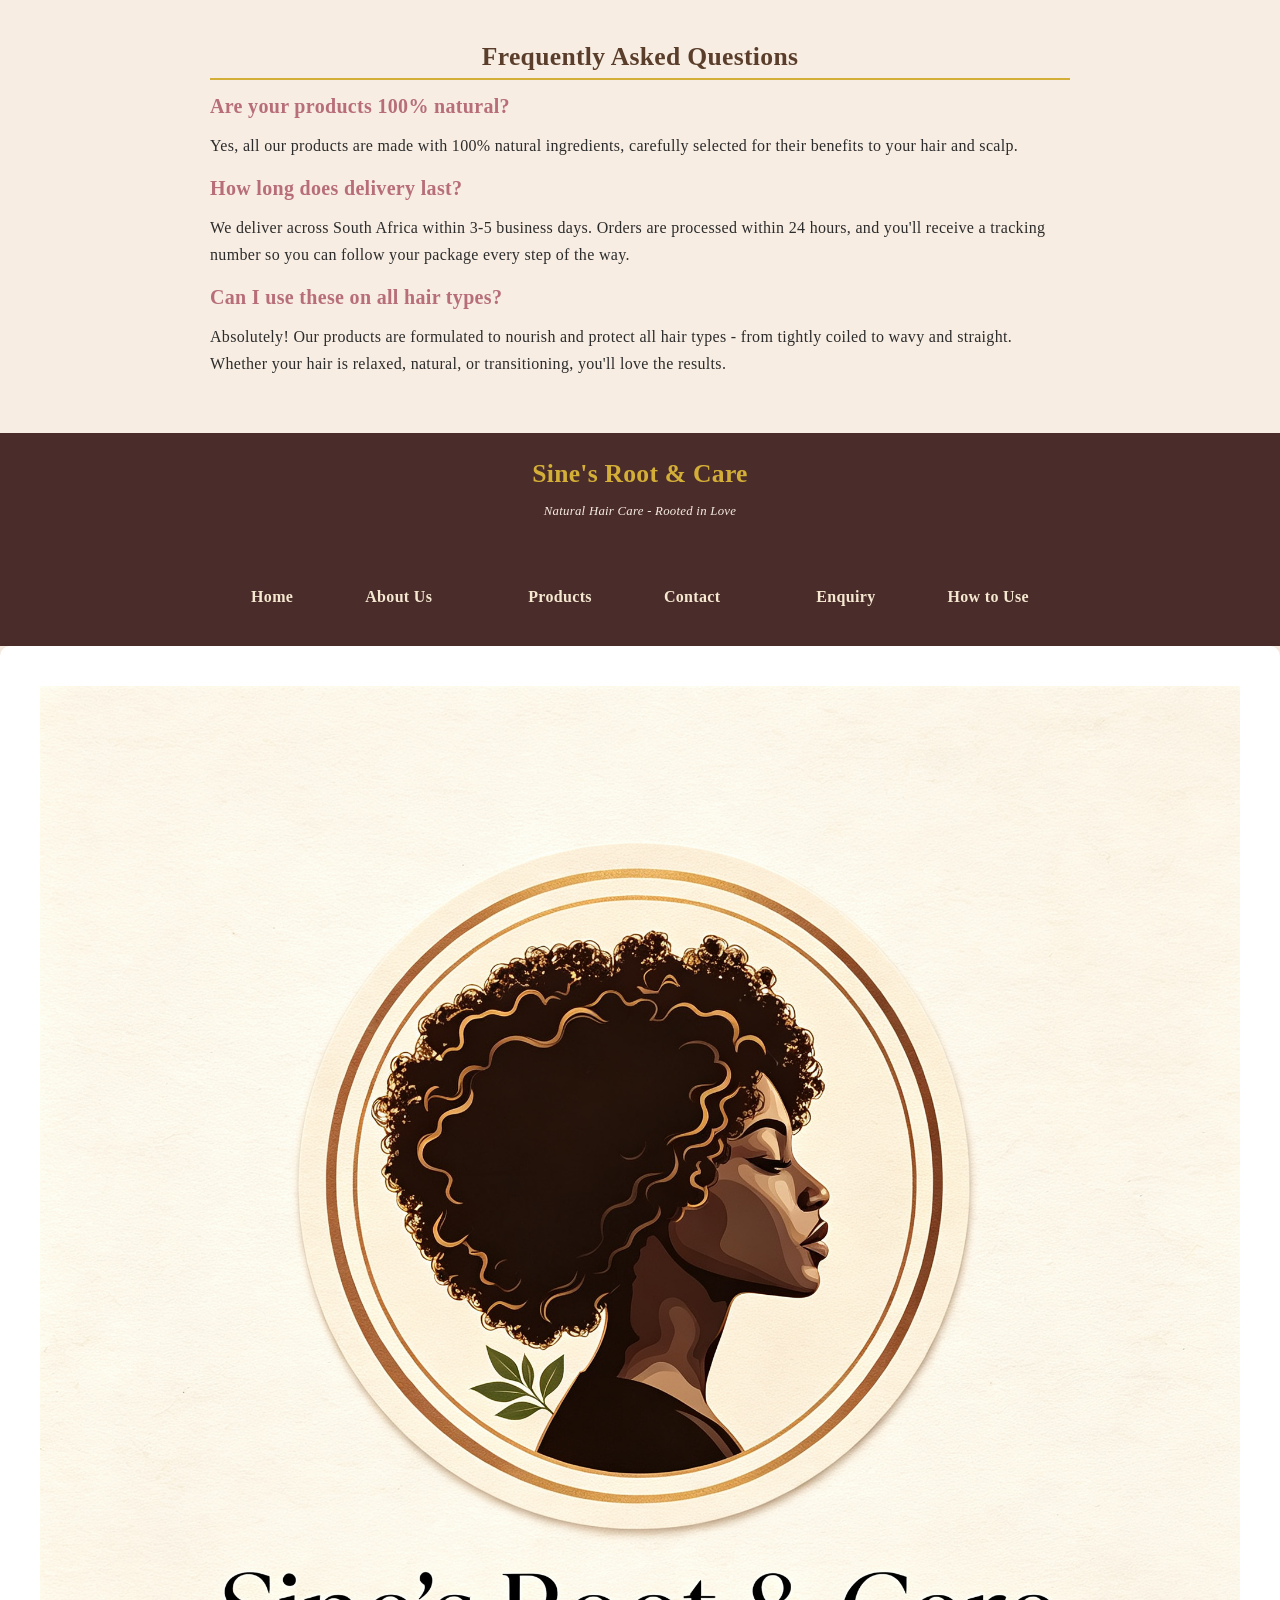
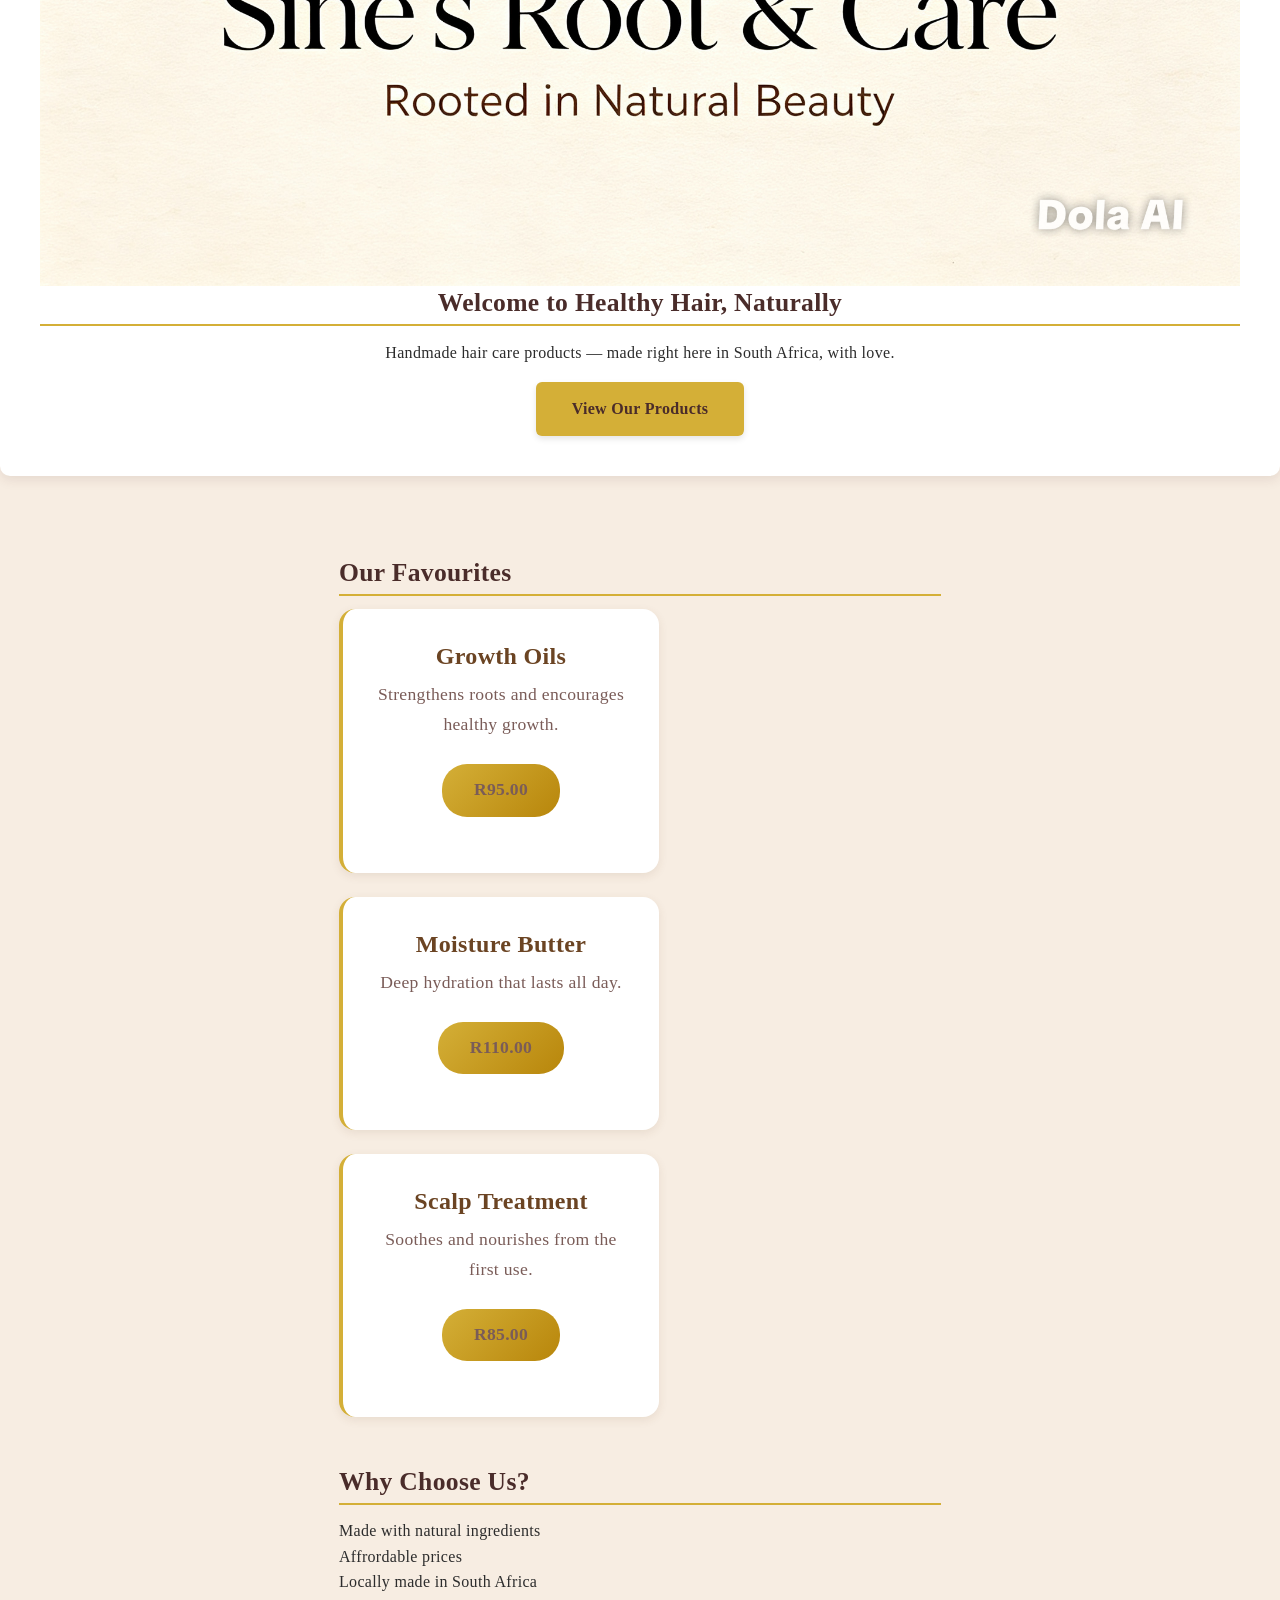
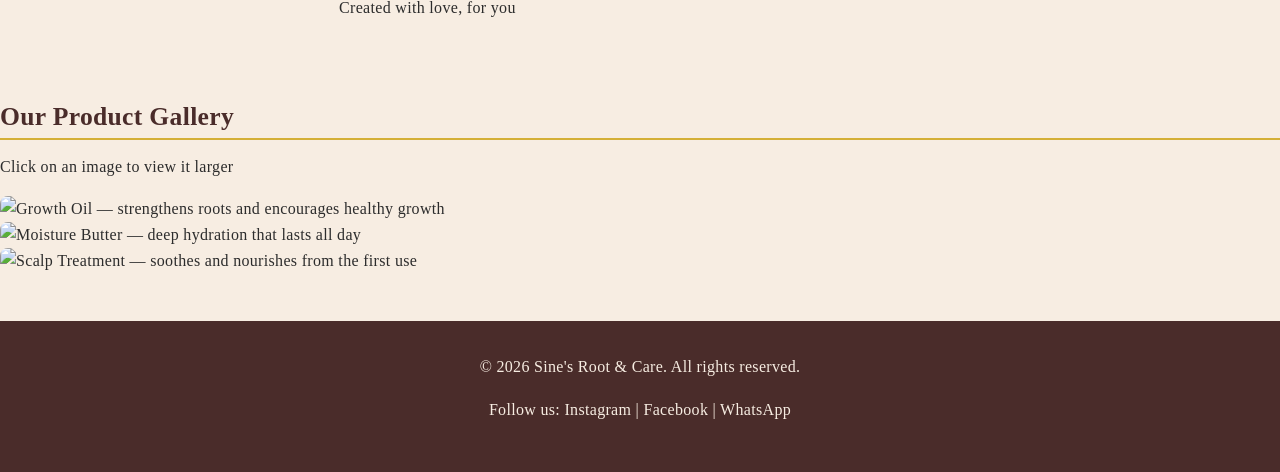
==== index.html @ ef049c8f "Add product gallery section with lightbox functionality for enhanced user engagement" ====
<!DOCTYPE html>
<html lang="en">
<head>
    <meta name="viewport" content="width=device-width, initial-scale=1.0">
<meta name="description" content="Sine's Root & Care — Handmade natural hair care products. Made with love in South Africa. Growth oils, moisture butter, and scalp treatments for healthy, beautiful hair.">
<meta name="keywords" content="natural hair care, South Africa, growth oil, moisture butter, scalp treatment, organic hair products, local brand">
<title>Sine's Root & Care</title>
    <!--Create a CSS file-->
    <link rel="stylesheet" href="styles.css">
</head>
<section style="padding: 40px 20px; max-width: 900px; margin: 0 auto;">
    <h2 style="text-align: center; color: #5a3e2b;">Frequently Asked Questions</h2>
    <div class="accordian">
        <div class="accordian-item">
            <h3 class="accordian-header">Are your products 100% natural?</h3>
            <div class="accordian-content">
                <p>Yes, all our products are made with 100% natural ingredients, carefully selected for their benefits to your hair and scalp.</p>
            </div>
        </div>
        <div class="accordian-item">
            <h3 class="accordian-header">How long does delivery last?</h3>
            <div class="accordian-content">
                <p>We deliver across South Africa within 3-5 business days. Orders are processed within 24 hours, and you'll receive a tracking number so you can follow your package every step of the way.</p>
            </div>
        </div>
        <div class="accordian-item">
            <h3 class="accordian-header">Can I use these on all hair types?</h3>
            <div class="accordian-content">
                <p>Absolutely! Our products are formulated to nourish and protect all hair types - from tightly coiled to wavy and straight. Whether your hair is relaxed, natural, or transitioning, you'll love the results. </p>
            </div>
        </div>
    </div>
    <script>
        document.querySelectorAll('.accordion-header') .forEach(header => {
            header.addEventListener('click', () => {
                header.nextElementSibling.classList.toggle('show');
            });
        });
        </script>
</section>
<body>
    <!--Header Navigation-->
<header><!--this is where the logo will go-->
    <div class="logo">
        <h1>Sine's Root & Care</h1>
        <p class="tagline">Natural Hair Care - Rooted in Love</p>
    </div>

<nav>
    <ul>
    <!--This where the links will be -->
<a href="index.html">Home</a>


<li><a href="pages/about-us.html" >About Us</a></li>
<li></li><a href="pages/products.html">Products</a></li>
<li><a href="pages/contact.html">Contact</a></li>
<li></li><a href="pages/enquiry.html">Enquiry</a></li>
<li><a href="pages/how-to-use.html">How to Use</a></li>
</ul>
</nav>
</header>
<!--The main section-->
<!--This is where the HERO/SECTION will be-->
<section class="hero">
    <!-- Hero banner image -->
    <img src="assets/images/Dola.png" alt="Sine's Root & Care — Natural hair products for all textures" width="100%" height="auto">
    
    <h2>Welcome to Healthy Hair, Naturally</h2>
    <p>Handmade hair care products — made right here in South Africa, with love.</p>
    <a href="pages/products.html" class="btn">View Our Products</a>
</section>
<main>
<!--The first section-->
    
<!--Featured products section-->


<section class="featured">
    <!--This will be the second section-->
<h2>Our Favourites</h2> 
<div class="product-card">
    <h3>Growth Oils</h3>
    <p>Strengthens roots and encourages healthy growth.</p>
    <p class="price-btn">R95.00</p>
</div>

<div class="product-card">
    <h3>Moisture Butter</h3>
    <p>Deep hydration that lasts all day.</p>
    <p class="price-btn">R110.00</p>
</div>

<div class="product-card">
    <h3>Scalp Treatment</h3>
    <p>Soothes and nourishes from the first use.</p>
    <p class="price-btn">R85.00</p>
</div>
</section>
<!--the changes that I made-->
<!--Why Choose Us Section-->

<section class="why-us">
    <h2>Why Choose Us?</h2>
    <ul>
        <li>Made with natural ingredients</li>
    <li>Affrordable prices</li>
    <li>Locally made in South Africa</li>
    <li>Created with love, for you</li>
    </ul>
</section>
</main>
<!-- YOUR PRODUCTS SECTION ABOVE -->

<!-- ✅ LIGHTBOX GALLERY GOES HERE -->
<section class="gallery-section">
  <h2>Our Product Gallery</h2>
  <p>Click on an image to view it larger</p>
  
  <div class="gallery-grid">
    <img src="assets/images/growth-oil.jpg" alt="Growth Oil — strengthens roots and encourages healthy growth" 
         class="gallery-thumb" data-full="assets/images/growth-oil.jpg">
    
    <img src="assets/images/moisture-butter.jpg" alt="Moisture Butter — deep hydration that lasts all day" 
         class="gallery-thumb" data-full="assets/images/moisture-butter.jpg">
    
    <img src="assets/images/scalp-treatment.jpg" alt="Scalp Treatment — soothes and nourishes from the first use" 
         class="gallery-thumb" data-full="assets/images/scalp-treatment.jpg">
  </div>
</section>

<!-- Lightbox Overlay -->
<div id="lightbox" class="lightbox" style="display:none;">
  <span id="close-lightbox" class="close-btn">&times;</span>
  <img id="lightbox-image" src="" alt="Enlarged product view">
</div>

<script>
const thumbs = document.querySelectorAll('.gallery-thumb');
const lightbox = document.getElementById('lightbox');
const lightboxImg = document.getElementById('lightbox-image');
const closeBtn = document.getElementById('close-lightbox');

thumbs.forEach(thumb => {
  thumb.addEventListener('click', () => {
    lightboxImg.src = thumb.dataset.full;
    lightbox.style.display = 'flex';
  });
});

closeBtn.addEventListener('click', () => {
  lightbox.style.display = 'none';
});

lightbox.addEventListener('click', (e) => {
  if (e.target === lightbox) lightbox.style.display = 'none';
});
</script>


<!--footer-->
<footer>
    <p>&copy; 2026 Sine's Root & Care. All rights reserved.</p>
    <p>Follow us: Instagram | Facebook | WhatsApp</p>

</footer>
</body>
</html>
---- styles.css ----
/* CSS RESET - Ensures consistency across browsers
Removes default marging/padding so every browser starts the same.
*/

/* ==============================================
   2.2 CSS RESET — Consistent across all browsers
============================================== */
/* ==========================================
   Sine's Root & Care — Main Stylesheet
   Course: WEDE5020 — Web Development
========================================== */

/* === Base Styles === */
:root {
  --dark-brown: #5D4037;
  --medium-brown: #8D6E63;
  --light-brown: #A1887F;
  --cream: #FFF8E1;
  --gold: #FFB74D;
  --warm-yellow: #FFCC80;
}

* {
  margin: 0;
  padding: 0;
  box-sizing: border-box;
}

body {
  font-family: 'Segoe UI', Arial, sans-serif;
  line-height: 1.6;
  color: var(--dark-brown);
  background-color: var(--cream);
}

/* === Typography === */
h1, h2, h3 {
  color: var(--dark-brown);
  margin-bottom: 0.8rem;
}

h1 { font-size: 2.2rem; }
h2 { font-size: 1.6rem; }
p  { margin-bottom: 1rem; }

/* === Header & Navigation === */
header {
  background-color: var(--dark-brown);
  padding: 1rem 5%;
}

nav ul {
  list-style: none;
  display: flex;
  flex-wrap: wrap;
  gap: 8px;
  margin-top: 0.5rem;
}

nav a {
  display: inline-block;
  padding: 10px 18px;
  color: var(--cream);
  text-decoration: none;
  border-radius: 4px;
  transition: all 0.3s ease;
}

/* === PSEUDO-CLASSES — MARKED SPECIFICALLY === */
nav a:hover {
  background-color: var(--medium-brown);
  color: white;
}

nav a:active {
  transform: scale(0.97);
  background-color: var(--light-brown);
}

nav a:focus {
  outline: 2px solid var(--gold);
  outline-offset: 2px;
}

nav a.active {
  background-color: var(--gold);
  color: var(--dark-brown);
  font-weight: bold;
}

/* === Main Content === */
main {
  max-width: 1200px;
  margin: 0 auto;
  padding: 2rem 5%;
}

/* === Product Grid === */
.product-grid {
  display: grid;
  grid-template-columns: repeat(auto-fit, minmax(250px, 1fr));
  gap: 2rem;
  margin: 2rem 0;
}

.product-card {
  background: white;
  padding: 1.5rem;
  border-radius: 10px;
  box-shadow: 0 3px 6px rgba(93, 64, 55, 0.1);
}

/* === Footer === */
footer {
  background-color: var(--dark-brown);
  color: var(--cream);
  text-align: center;
  padding: 1.5rem;
  margin-top: 2rem;
}

/* ==========================================
   RESPONSIVE DESIGN — MEDIA QUERIES
========================================== */

/* --- Tablet (≤ 768px) --- */
@media screen and (max-width: 768px) {
  nav ul {
    flex-direction: column;
    gap: 4px;
  }

  h1 { font-size: 1.8rem; }

  .product-grid {
    grid-template-columns: 1fr 1fr;
  }
}

/* --- Mobile (≤ 480px) --- */
@media screen and (max-width: 480px) {
  .product-grid {
    grid-template-columns: 1fr;
  }

  body {
    font-size: 15px;
  }

  main {
    padding: 1rem 3%;
  }

  nav a {
    padding: 12px 15px;
  }
}














* {
    margin: 0;
    padding: 0;
    box-sizing: border-box;
}

ul, ol {
    list-style: none;
}

a {
    text-decoration: none;
    color: inherit;
}

img {
    max-width: 100%;
    height: auto;
    display: block;
}

/* ==============================================
   BASE STYLES & COLOUR PALETTE
============================================== */
:root {
    --chocolate: #4A2C2A;
    --champagne: #F7EDE2;
    --gold: #D4AF37;
    --rosegold: #B76E79;
    --text-dark: #2C2C2C;
    --white: #FFFFFF;
}

/* ==============================================
   2.3 TYPOGRAPHY — font-family, size, weight, spacing
============================================== */
body {
    font-family: 'Lucida Bright', 'Times New Roman', serif;
    font-size: 1rem;           /* Relative unit — 3.2 ✅ */
    line-height: 1.6;          /* Line height ✅ */
    letter-spacing: 0.02em;    /* Letter spacing ✅ */
    font-weight: 400;          /* Regular weight ✅ */
    color: var(--text-dark);
    background-color: var(--champagne);
}

h1, h2, h3, h4, h5, h6 {
    font-family: 'Lucida Bright', serif;
    font-weight: 700;          /* Bold ✅ */
    color: var(--chocolate);
    line-height: 1.3;
    margin-bottom: 0.8rem;
}

h1 { font-size: 2rem; }
h2 { font-size: 1.6rem; border-bottom: 2px solid var(--gold); padding-bottom: 0.3rem; }
h3 { font-size: 1.25rem; color: var(--rosegold); }

p {
    margin-bottom: 1rem;
    line-height: 1.7;
}

/* ==============================================
   2.4 LAYOUT STRUCTURE — Flexbox & Centering
============================================== */
header {
    background-color: var(--chocolate);
    color: var(--white);
    padding: 1.5rem 2rem;
    text-align: center;
}

.logo {
    display: flex;
    flex-direction: column;
    align-items: center;
    margin-bottom: 1rem;
}

.logo img {
    margin-bottom: 0.5rem;
}

.logo h1 {
    color: var(--gold);
    border-bottom: none;
}

.tagline {
    font-style: italic;
    color: var(--champagne);
}

/* Navigation — Flexbox Layout ✅ */
nav ul {
    display: flex;
    flex-wrap: wrap;
    justify-content: center;
    align-items: center;
    gap: 1rem;
    margin-top: 1rem;
}

nav a {
    color: var(--champagne);
    font-weight: 600;
    padding: 0.6rem 1.2rem;
    border-radius: 4px;
    transition: all 0.3s ease;
}

/* 2.5 PSEUDO-CLASSES — :hover, :active ✅ */
nav a:hover {
    background-color: var(--rosegold);
    color: var(--white);
}

nav a:active {
    background-color: #8B4E57;
}

nav a.active {
    background-color: var(--gold);
    color: var(--chocolate);
}

/* Main Content — Centered Layout */
main {
    max-width: 1000px;
    margin: 0 auto;
    padding: 2rem;
}

section {
    margin-bottom: 3rem;
}

.page-intro {
    text-align: center;
    padding-bottom: 1.5rem;
    border-bottom: 1px solid var(--gold);
}

/* Hero Section */
.hero {
    text-align: center;
    padding: 2.5rem;
    background-color: var(--white);
    border-radius: 10px;
    box-shadow: 0 4px 12px rgba(74, 44, 42, 0.1);
}

/* Buttons — Visual Styles ✅ */
.btn {
    display: inline-block;
    background-color: var(--gold);
    color: var(--chocolate);
    font-weight: 700;
    padding: 0.9rem 2.2rem;
    border-radius: 6px;
    border: none;
    box-shadow: 0 3px 6px rgba(0,0,0,0.1);
    transition: all 0.3s ease;
    cursor: pointer;
}

.btn:hover {
    background-color: var(--rosegold);
    color: var(--white);
    transform: translateY(-2px);
    box-shadow: 0 5px 12px rgba(183, 110, 121, 0.3);
}

.btn:active {
    transform: translateY(0);
}

/* Product Cards — Multi-column Layout ✅ */
.product-list {
    display: flex;
    flex-wrap: wrap;
    gap: 1.5rem;
    justify-content: center;
}

.product-card {
    flex: 1 1 280px;
    max-width: 320px;
    background-color: var(--white);
    padding: 1.5rem;
    border-radius: 8px;
    border-left: 4px solid var(--gold);
    box-shadow: 0 2px 8px rgba(0,0,0,0.06);
    transition: transform 0.3s ease;
}

.product-card:hover {
    transform: translateY(-5px);
    box-shadow: 0 6px 15px rgba(74, 44, 42, 0.15);
}

.price {
    font-weight: 700;
    color: var(--rosegold);
    font-size: 1.1rem;
    margin-top: 0.5rem;
}

/* Form Styling */
form {
    background-color: var(--white);
    padding: 2rem;
    border-radius: 10px;
    box-shadow: 0 3px 10px rgba(0,0,0,0.08);
    max-width: 600px;
    margin: 0 auto;
}

form label {
    display: block;
    margin-top: 1rem;
    margin-bottom: 0.4rem;
    font-weight: 600;
    color: var(--chocolate);
}

form input, form select, form textarea {
    width: 100%;
    padding: 0.8rem;
    border: 1px solid #D1BFA8;
    border-radius: 4px;
    background-color: #FFFCF8;
    font-family: inherit;
    font-size: 1rem;
}

form input:focus, form select:focus, form textarea:focus {
    outline: 2px solid var(--gold);
    border-color: var(--gold);
}

/* Footer */
footer {
    background-color: var(--chocolate);
    color: var(--champagne);
    text-align: center;
    padding: 2rem;
    margin-top: 2rem;
}

footer a {
    color: var(--gold);
    text-decoration: underline;
}

footer a:hover {
    color: var(--rosegold);
}

/* ==============================================
   3. RESPONSIVE DESIGN — Media Queries
   3.1 Breakpoints: Desktop → Tablet → Mobile ✅
   3.2 Relative Units (rem/em) already used above ✅
============================================== */

/* Tablet Screens — 768px & below */
@media (max-width: 768px) {
    body {
        font-size: 0.95rem;
    }

    h1 { font-size: 1.6rem; }
    h2 { font-size: 1.3rem; }

    nav ul {
        gap: 0.5rem;
    }

    nav a {
        padding: 0.5rem 0.8rem;
        font-size: 0.9rem;
    }

    main {
        padding: 1rem;
    }

    .hero {
        padding: 1.5rem;
    }

    .product-card {
        flex: 1 1 100%;
        max-width: 100%;
    }
}

/* Mobile Screens — 480px & below */
@media (max-width: 480px) {
    body {
        font-size: 0.9rem;
        letter-spacing: 0;
    }

    header {
        padding: 1rem;
    }

    nav ul {
        flex-direction: column;
        gap: 0.3rem;
    }

    nav a {
        width: 100%;
        text-align: center;
    }

    h1 { font-size: 1.4rem; }

    .btn {
        width: 100%;
        padding: 0.8rem;
    }

    form {
        padding: 1.2rem;
    }
}
/* ===== PRODUCTS STYLING ===== */
.products {
    padding: 3rem 2rem;
    max-width: 1200px;
    margin: 0 auto;
}

.products h2 {
    text-align: center;
    color: #5D3A3A;
    font-size: 2rem;
    margin-bottom: 0.5rem;
}

.products .intro {
    text-align: center;
    color: #7A5C58;
    margin-bottom: 3rem;
}

.product-grid {
    display: grid;
    grid-template-columns: repeat(auto-fit, minmax(280px, 1fr));
    gap: 2rem;
}

.product-card {
    background: #fff;
    border-radius: 12px;
    padding: 1.5rem;
    text-align: center;
    box-shadow: 0 4px 12px rgba(93, 58, 58, 0.1);
    transition: transform 0.3s ease;
}

.product-card:hover {
    transform: translateY(-5px);
}

.product-card img {
    width: 100%;
    height: 300px;
    object-fit: contain;
    border-radius: 8px;
    margin-bottom: 1rem;
    background: #FDF6F0;
}

.product-card h3 {
    color: #5D3A3A;
    margin-bottom: 0.5rem;
}

.product-card p {
    color: #7A5C58;
    font-size: 0.95rem;
    margin-bottom: 1rem;
}

.price {
    display: inline-block;
    background: linear-gradient(135deg, #D4AF37, #B7862D);
    color: white;
    font-weight: bold;
    padding: 0.5rem 1.25rem;
    border-radius: 25px;
    font-size: 1.1rem;
}

/* ===== RESIZE YOUR LOGO ===== */
.logo img {
    width: 150px;      /* ← Make this number SMALLER for tinier logo */
    height: auto;      /* ← Keeps proportions — won't stretch! */
    display: block;
    margin: 0 auto;    /* ← Keeps it centered */
}

/* If your logo is inside a div like this: <div class="logo"> */
.logo {
    transform: scale(0.8);  /* ← 0.8 = 80% size; try 0.7 or 0.5 */
    transform-origin: top center;
}
/* ===== NAVIGATION & ACTIVE HIGHLIGHT ===== */
nav ul {
    list-style: none;
    padding: 0;
    margin: 0;
    display: flex;
    flex-wrap: wrap;
    gap: 1.5rem;
    justify-content: center;
}

nav a {
    text-decoration: none;
    color: #5D3A3A;
    font-weight: 500;
    padding: 0.5rem 1rem;
    border-radius: 6px;
    transition: all 0.3s ease;
}

/* Hover effect — when mouse moves over */
nav a:hover {
    background-color: #F5E8D0;
    color: #8B4513;
}

/* Active page — STAYS highlighted */
nav a.active {
    background: linear-gradient(135deg, #D4AF37, #B8860B);
    color: white;
    font-weight: bold;
    box-shadow: 0 2px 8px rgba(139, 69, 19, 0.2);
}
/* ===== FAQs & ENQUIRY FORM STYLING ===== */
.faqs-section,
.enquiry-section {
    padding: 2.5rem 2rem;
    max-width: 900px;
    margin: 0 auto;
}

.faqs-section h2,
.enquiry-section h2 {
    text-align: center;
    color: #6B4423;
    font-size: 2rem;
    margin-bottom: 0.5rem;
    border-bottom: 3px solid #D4AF37;
    display: inline-block;
    padding-bottom: 0.5rem;
    margin-left: auto;
    margin-right: auto;
}

.faqs-section .intro,
.enquiry-section .intro {
    text-align: center;
    color: #7A5C58;
    font-style: italic;
    margin-bottom: 2rem;
}

.faq-card {
    background: #FFFFFF;
    border-radius: 12px;
    padding: 1.5rem 2rem;
    margin-bottom: 1.5rem;
    box-shadow: 0 3px 10px rgba(107, 68, 35, 0.08);
    border-left: 4px solid #D4AF37;
}

.faq-card h3 {
    color: #6B4423;
    margin-bottom: 0.5rem;
    font-size: 1.1rem;
}

.faq-card p {
    color: #5C4033;
    line-height: 1.6;
    margin: 0;
}

.enquiry-form {
    background: #FFFFFF;
    border-radius: 16px;
    padding: 2.5rem;
    box-shadow: 0 4px 15px rgba(107, 68, 35, 0.1);
}

.form-group {
    margin-bottom: 1.5rem;
}

.form-group label {
    display: block;
    color: #6B4423;
    font-weight: 600;
    margin-bottom: 0.5rem;
}

.form-group input,
.form-group select,
.form-group textarea {
    width: 100%;
    padding: 0.9rem 1.2rem;
    border: 1px solid #E8D4B8;
    border-radius: 8px;
    font-size: 1rem;
    color: #5C4033;
    background: #FFFAF5;
    font-family: inherit;
}

.form-group input:focus,
.form-group select:focus,
.form-group textarea:focus {
    outline: none;
    border-color: #D4AF37;
    box-shadow: 0 0 0 3px rgba(212, 175, 55, 0.2);
}

.submit-btn {
    background: linear-gradient(135deg, #D4AF37, #B8860B);
    color: white;
    border: none;
    padding: 1rem 2.5rem;
    font-size: 1.1rem;
    font-weight: bold;
    border-radius: 30px;
    cursor: pointer;
    transition: all 0.3s ease;
    width: 100%;
}

.submit-btn:hover {
    transform: translateY(-2px);
    box-shadow: 0 6px 15px rgba(184, 134, 11, 0.3);
}

/* ===== FIX CARD SPACING & OVERLAPPING ===== */
/* Target your product cards container */
.our-favourites,
.products-section {
    padding: 2rem;
    max-width: 900px;
    margin: 0 auto;
}

/* Each individual card — add space BELOW */
.favourite-card,
.product-card {
    background: #FFFFFF;
    border-radius: 16px;
    padding: 2rem;
    margin-bottom: 1.5rem; /* ✅ This creates space between cards */
    box-shadow: 0 3px 10px rgba(107, 68, 35, 0.1);
    border-left: 4px solid #D4AF37;
}

/* Make sure nothing gets cut off */
.favourite-card h3,
.product-card h3 {
    margin: 0 0 0.5rem 0;
    color: #6B4423;
    font-size: 1.5rem;
}

.favourite-card p,
.product-card p {
    margin: 0 0 1.5rem 0;
    color: #7A5C58;
    font-size: 1.1rem;
}

/* Price button styling */
.price-btn {
    display: inline-block;
    background: linear-gradient(135deg, #D4AF37, #B8860B);
    color: white;
    padding: 0.7rem 2rem;
    border-radius: 25px;
    font-weight: bold;
    text-decoration: none;
    margin-top: 0.5rem;
}
/* ===== NAVIGATION LINK COLOURS ===== */
nav a {
    color: #F5E8D0 !important; /* Light cream — bright & visible on dark brown */
    font-weight: 600;
    text-decoration: none;
    padding: 0.8rem 1.5rem;
    border-radius: 8px;
    transition: all 0.3s ease;
    display: inline-block;
}

/* Hover — when mouse moves over */
nav a:hover {
    background-color: rgba(212, 175, 55, 0.3); /* Soft gold glow */
    color: #FFFFFF !important;
}

/* Active/current page — About Us stays highlighted */
nav a.active {
    background: linear-gradient(135deg, #D4AF37, #B8860B);
    color: #FFFFFF !important;
    font-weight: bold;
    box-shadow: 0 3px 8px rgba(0, 0, 0, 0.2);
}

.email-button {
            display: inline-block;
            margin-top: 1rem;
            padding: 0.9rem 2rem;
            background: linear-gradient(135deg, #5D4037, #8D6E63);
            color: white;
            text-decoration: none;
            border-radius: 8px;
            font-weight: bold;
            transition: transform 0.2s ease;
        }
        .email-button:hover {
            transform: translateY(-2px);
        }
        .form-group {
            margin-bottom: 1.5rem;
        }
        .form-group label {
            display: block;
            margin-bottom: 0.5rem;
            font-weight: 600;
            color: #5D4037;
        }
        .form-group input,
        .form-group select,
        .form-group textarea {
            width: 100%;
            padding: 0.9rem;
            border: 2px solid #D7CCC8;
            border-radius: 8px;
            font-size: 1rem;
            font-family: inherit;
        }
        .submit-btn {
            width: 100%;
            padding: 1rem;
            background: linear-gradient(135deg, #8D6E63, #B8860B);
            color: white;
            border: none;
            border-radius: 8px;
            font-size: 1.1rem;
            font-weight: bold;
            cursor: pointer;
        }
        .submit-btn:hover {
            transform: translateY(-2px);
        }
        main {
            max-width: 650px;
            margin: 0 auto;
            padding: 2rem 1.5rem;
        }
        .page-intro {
            text-align: center;
            margin-bottom: 2rem;
        }
/* ===== ACCORDION STYLES ===== */
.accordion-header {
  cursor: pointer;
  padding: 15px 20px;
  background: #f9f2eb;
  border-radius: 8px;
  margin: 10px 0;
  transition: background 0.3s ease;
}
.accordion-header:hover { 
  background: #f0e2d3; 
}
.accordion-content {
  max-height: 0;
  overflow: hidden;
  transition: max-height 0.4s ease;
  padding: 0 20px;
  background: #fff;
  border-radius: 0 0 8px 8px;
}
.accordion-content.show {
  max-height: 300px;
  padding: 10px 20px 20px;
}

/* ===== PRODUCT SEARCH STYLES ===== */
.product-item {
  padding: 20px;
  margin: 15px 0;
  background: #f9f2eb;
  border-radius: 10px;
  transition: opacity 0.3s ease;
}
.product-item.hidden { 
  display: none; 
}

/* ===== LIGHTBOX GALLERY STYLES ===== */
.gallery-thumb {
  width: 100%;
  border-radius: 8px;
  cursor: pointer;
  transition: transform 0.3s ease;
}
.gallery-thumb:hover {
  transform: scale(1.05);
}
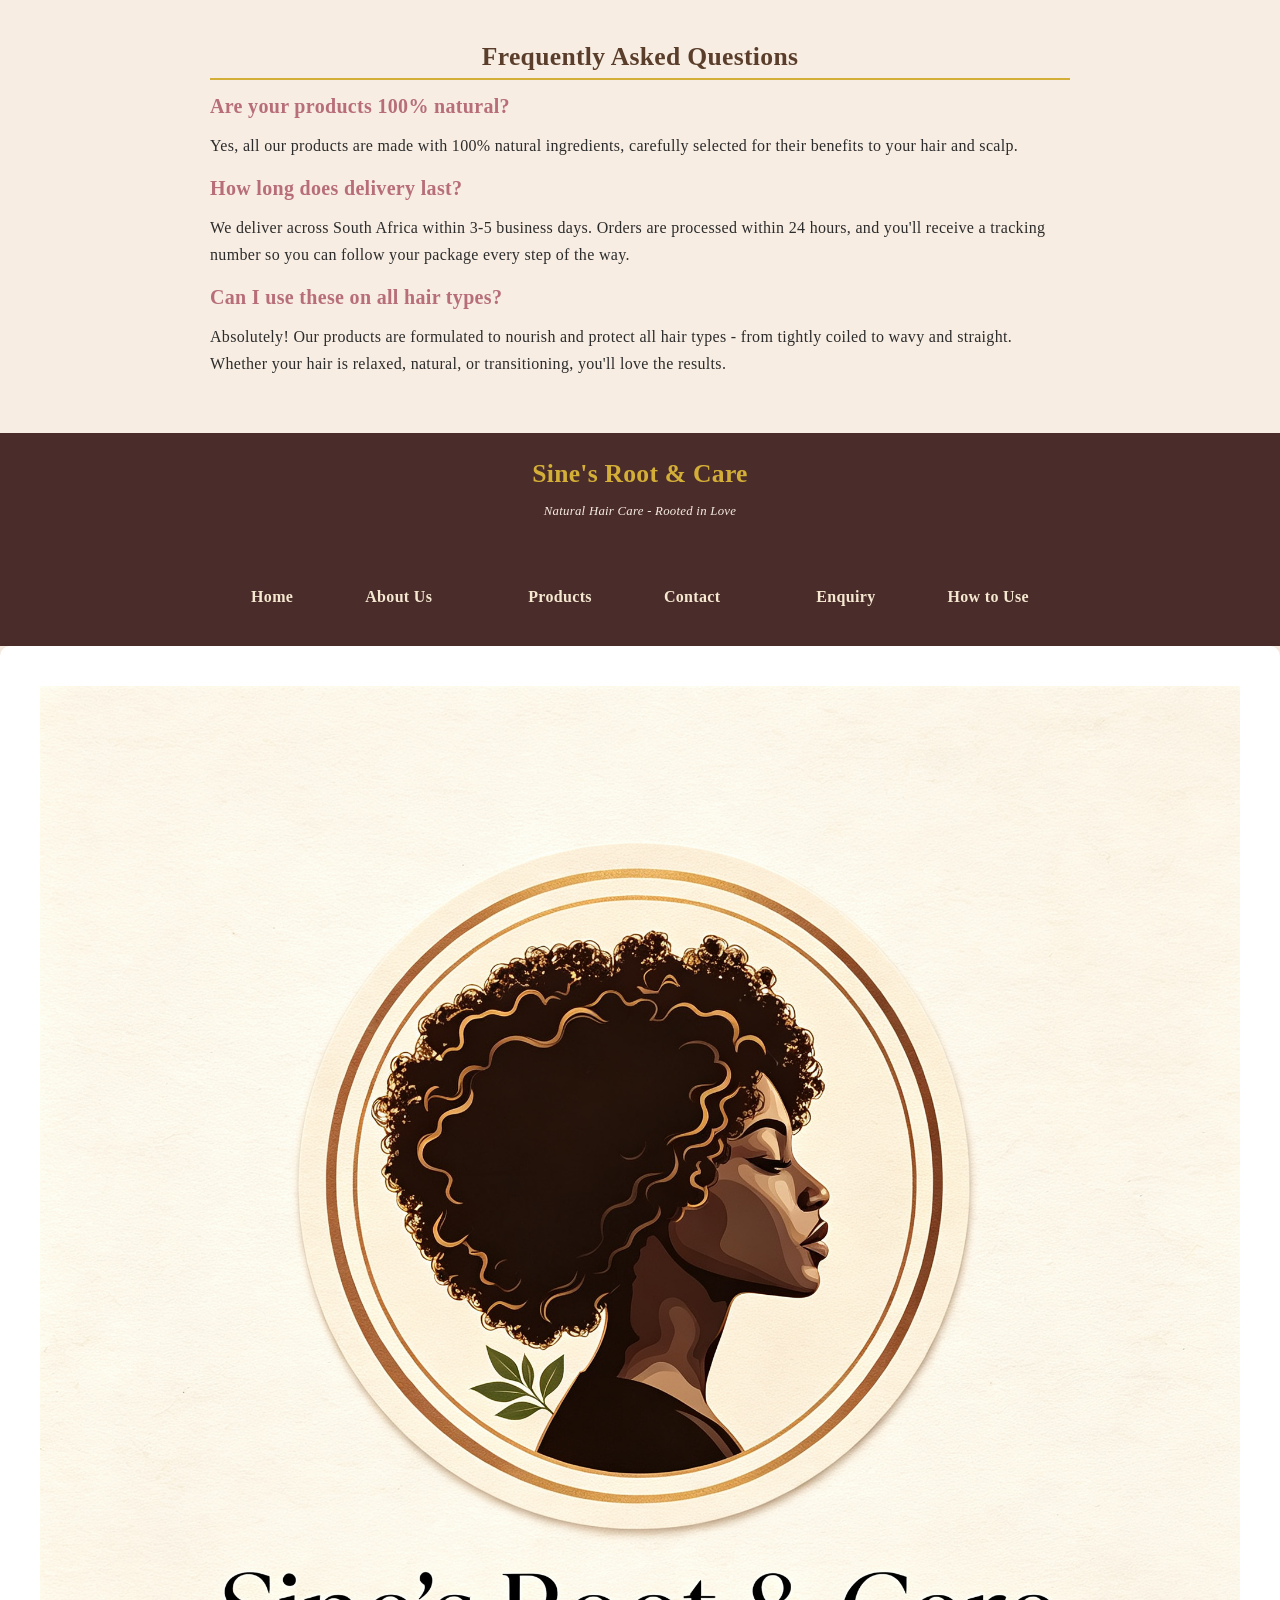
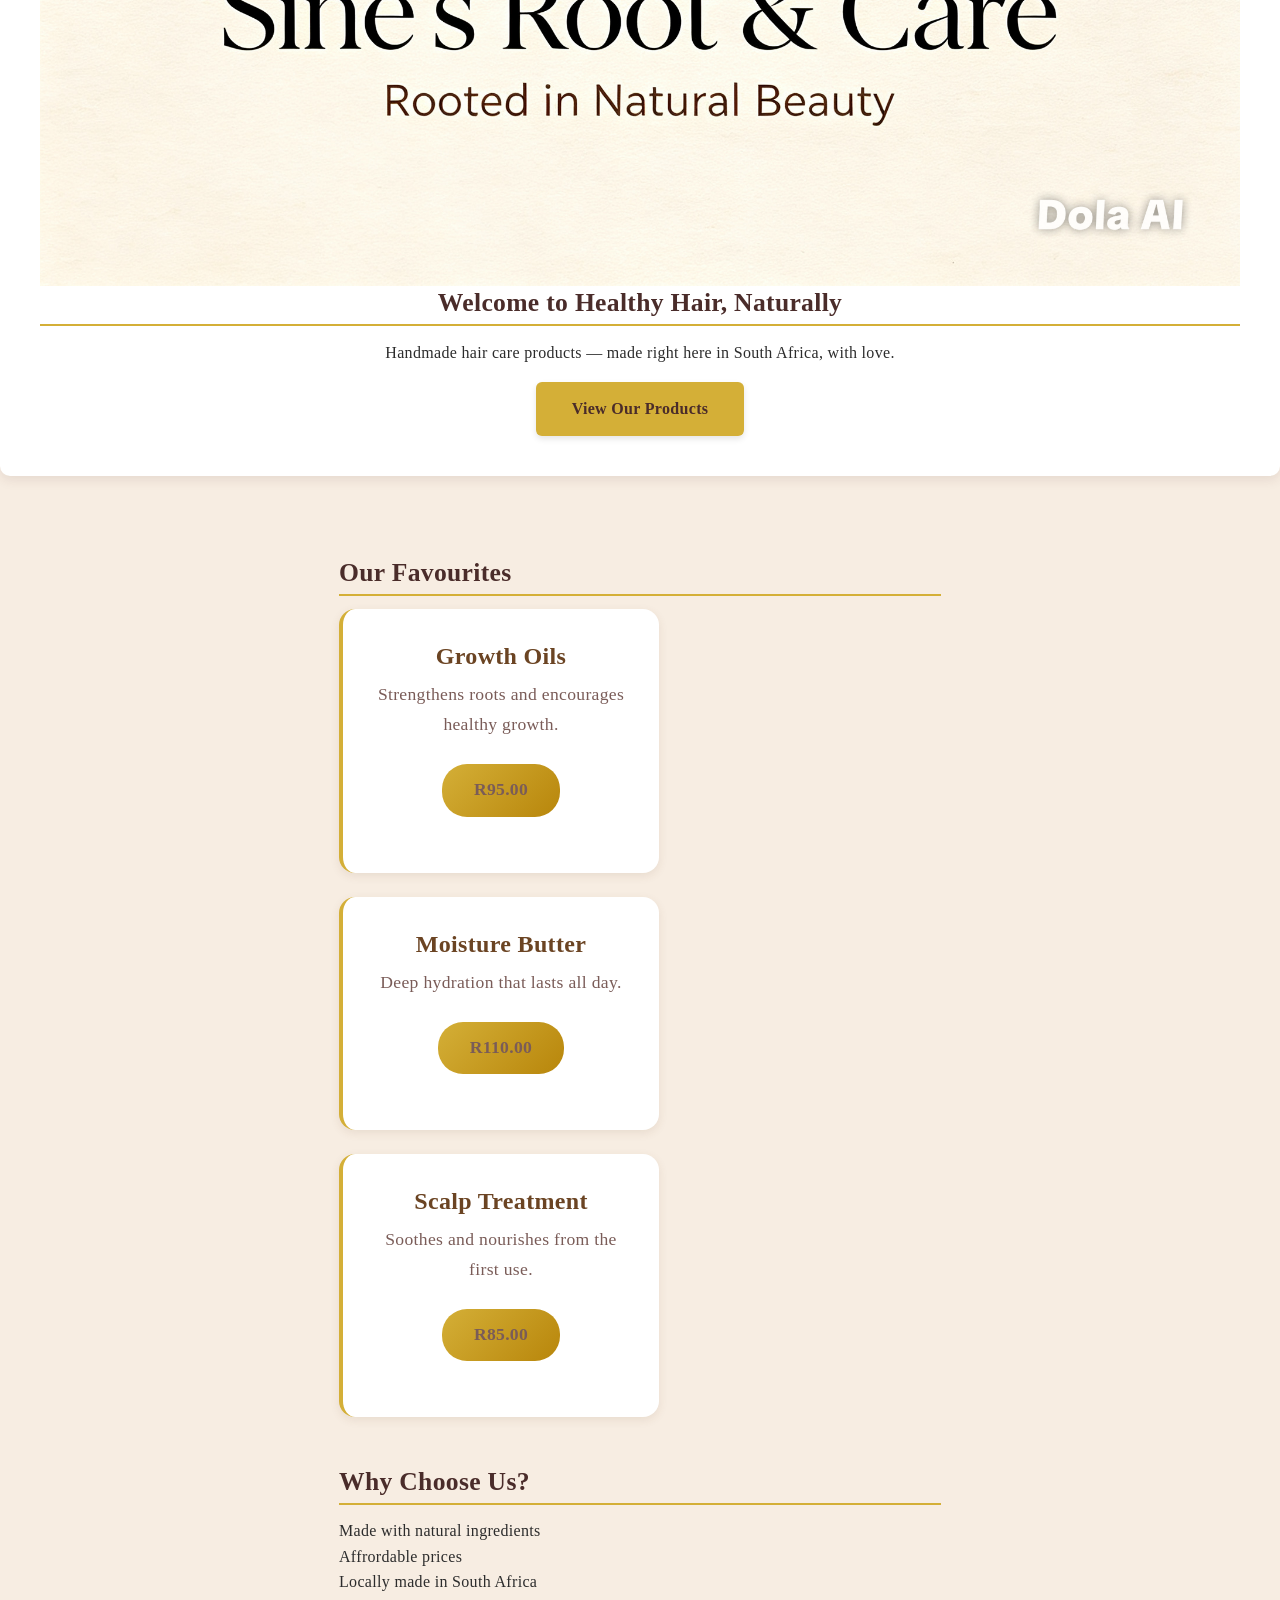
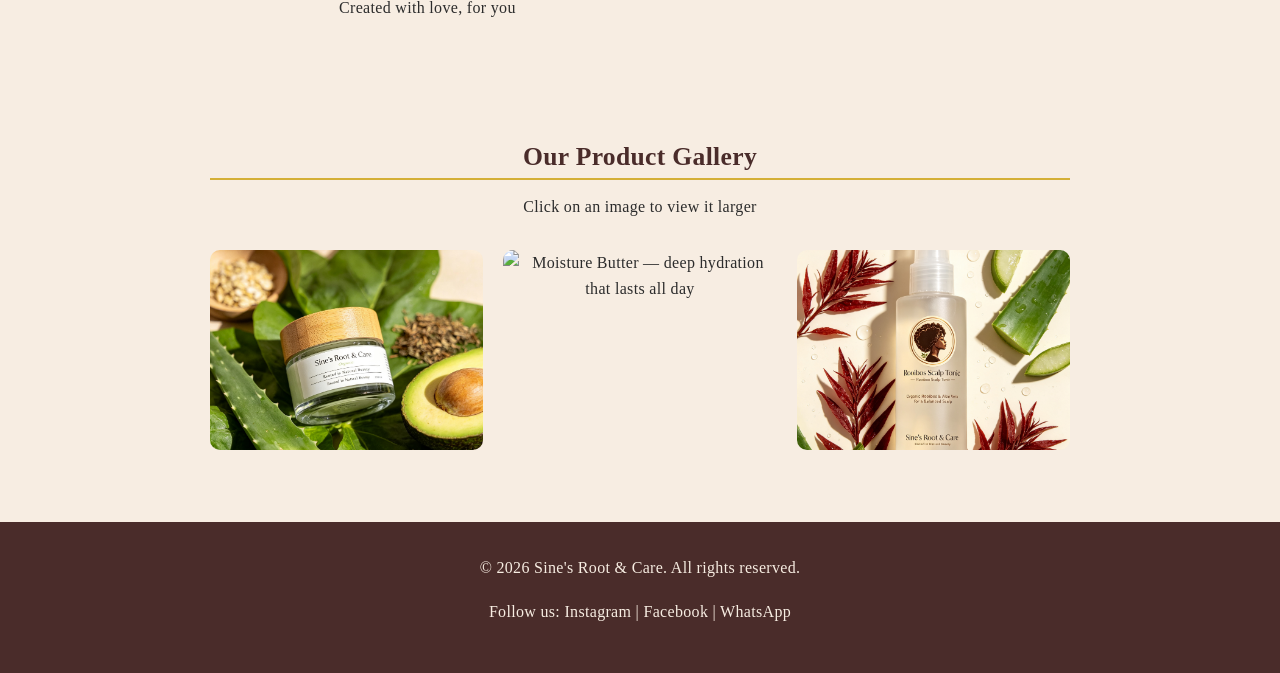
==== commit 3d87811d: "Update image paths and alt text in gallery section for improved accessibility and accuracy" ====
--- a/index.html
+++ b/index.html
@@ -118,13 +118,13 @@
   <p>Click on an image to view it larger</p>
   
   <div class="gallery-grid">
-    <img src="assets/images/growth-oil.jpg" alt="Growth Oil — strengthens roots and encourages healthy growth" 
+    <img src="../assets/images/Hair Growth oil.png" alt="Growth Oil — strengthens roots and encourages healthy growth" 
          class="gallery-thumb" data-full="assets/images/growth-oil.jpg">
     
-    <img src="assets/images/moisture-butter.jpg" alt="Moisture Butter — deep hydration that lasts all day" 
+    <img src="../assets/images/Gold Shea Butter.png" alt="Moisture Butter — deep hydration that lasts all day" 
          class="gallery-thumb" data-full="assets/images/moisture-butter.jpg">
     
-    <img src="assets/images/scalp-treatment.jpg" alt="Scalp Treatment — soothes and nourishes from the first use" 
+    <img src="../assets/images/Rooibos Scalp Tonic.png" alt="Scalp Treatment — soothes and nourishes from the first use" 
          class="gallery-thumb" data-full="assets/images/scalp-treatment.jpg">
   </div>
 </section>
--- a/styles.css
+++ b/styles.css
@@ -894,4 +894,58 @@
 }
 .gallery-thumb:hover {
   transform: scale(1.05);
+}
+/* ===== LIGHTBOX GALLERY ===== */
+.gallery-section {
+  padding: 40px 20px;
+  max-width: 900px;
+  margin: 0 auto;
+  text-align: center;
+}
+
+.gallery-grid {
+  display: grid;
+  grid-template-columns: repeat(auto-fit, minmax(200px, 1fr));
+  gap: 20px;
+  margin-top: 30px;
+}
+
+.gallery-thumb {
+  width: 100%;
+  height: 200px;
+  object-fit: cover;
+  border-radius: 10px;
+  cursor: pointer;
+  transition: transform 0.3s ease;
+}
+
+.gallery-thumb:hover {
+  transform: scale(1.05);
+}
+
+.lightbox {
+  position: fixed;
+  top: 0;
+  left: 0;
+  width: 100%;
+  height: 100%;
+  background: rgba(0, 0, 0, 0.9);
+  z-index: 9999;
+  align-items: center;
+  justify-content: center;
+}
+
+#lightbox-image {
+  max-width: 80%;
+  max-height: 80%;
+  border-radius: 8px;
+}
+
+.close-btn {
+  position: absolute;
+  top: 20px;
+  right: 30px;
+  color: white;
+  font-size: 40px;
+  cursor: pointer;
 }
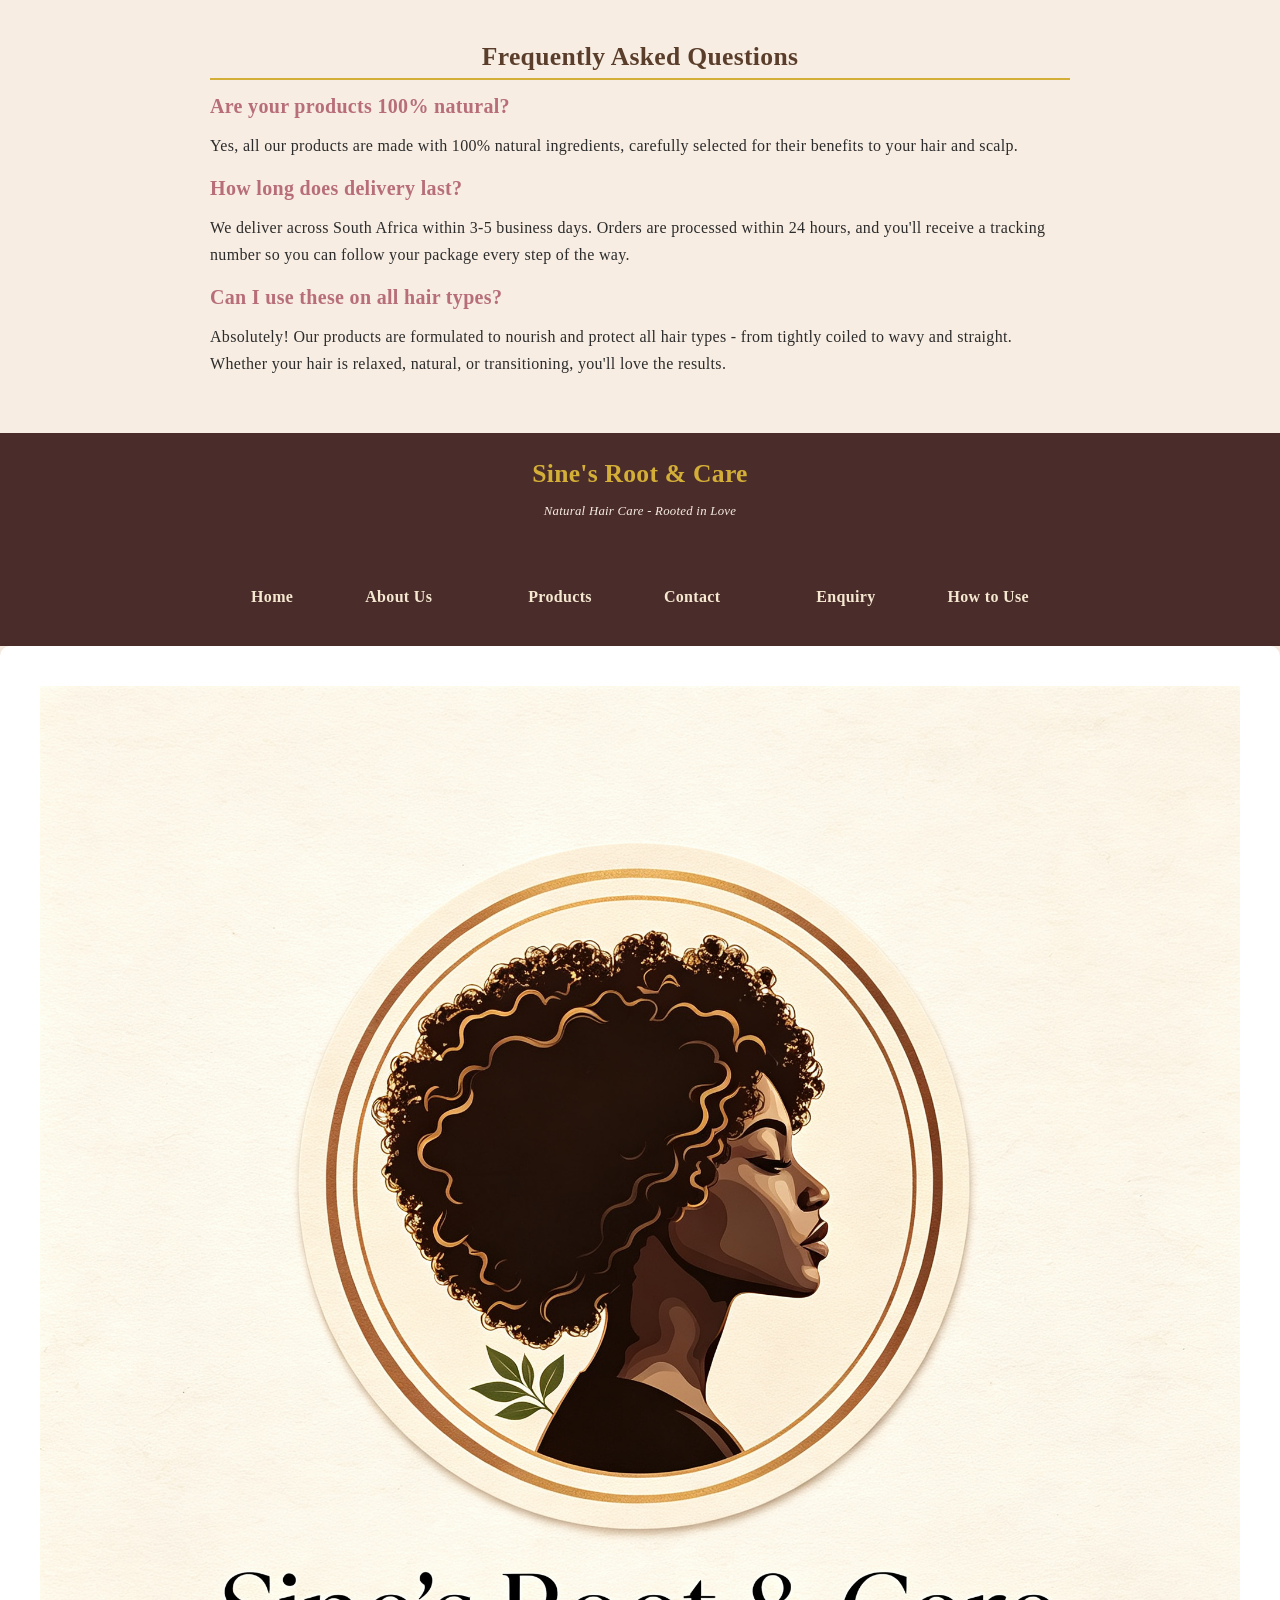
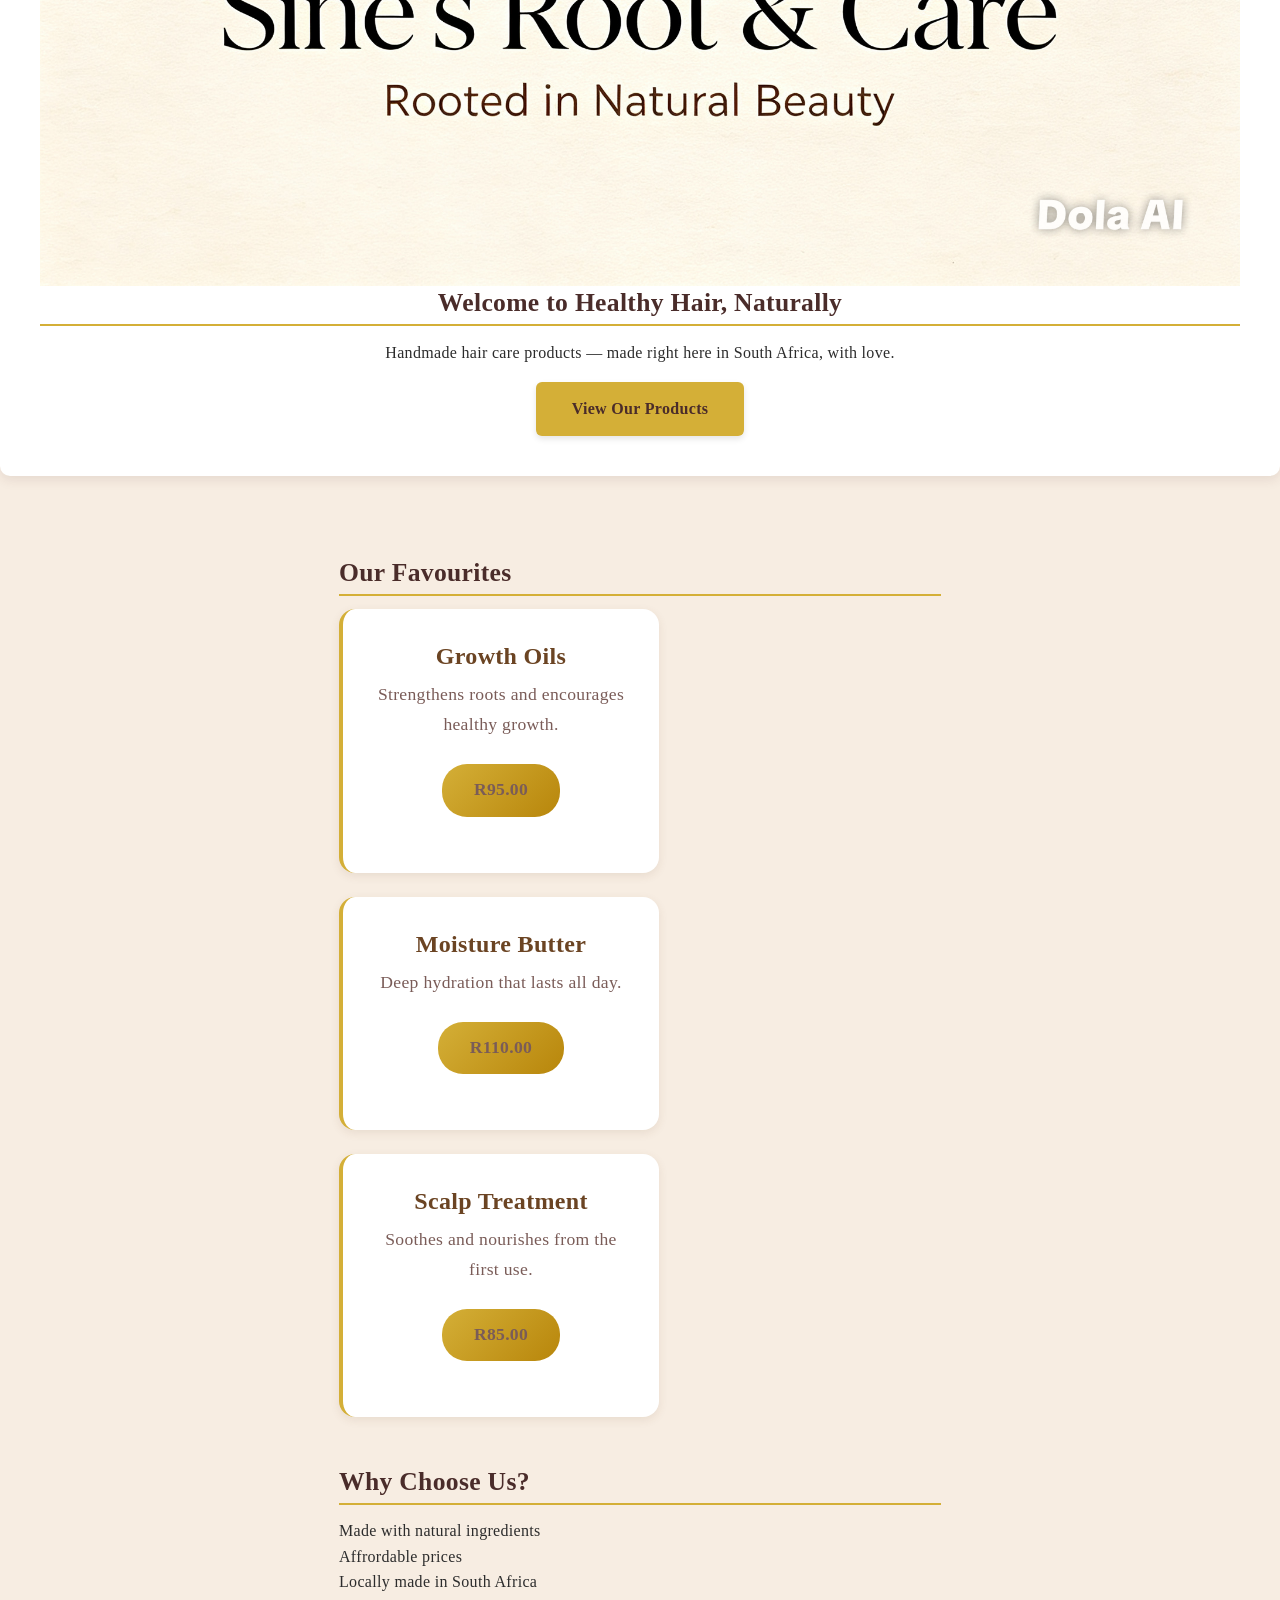
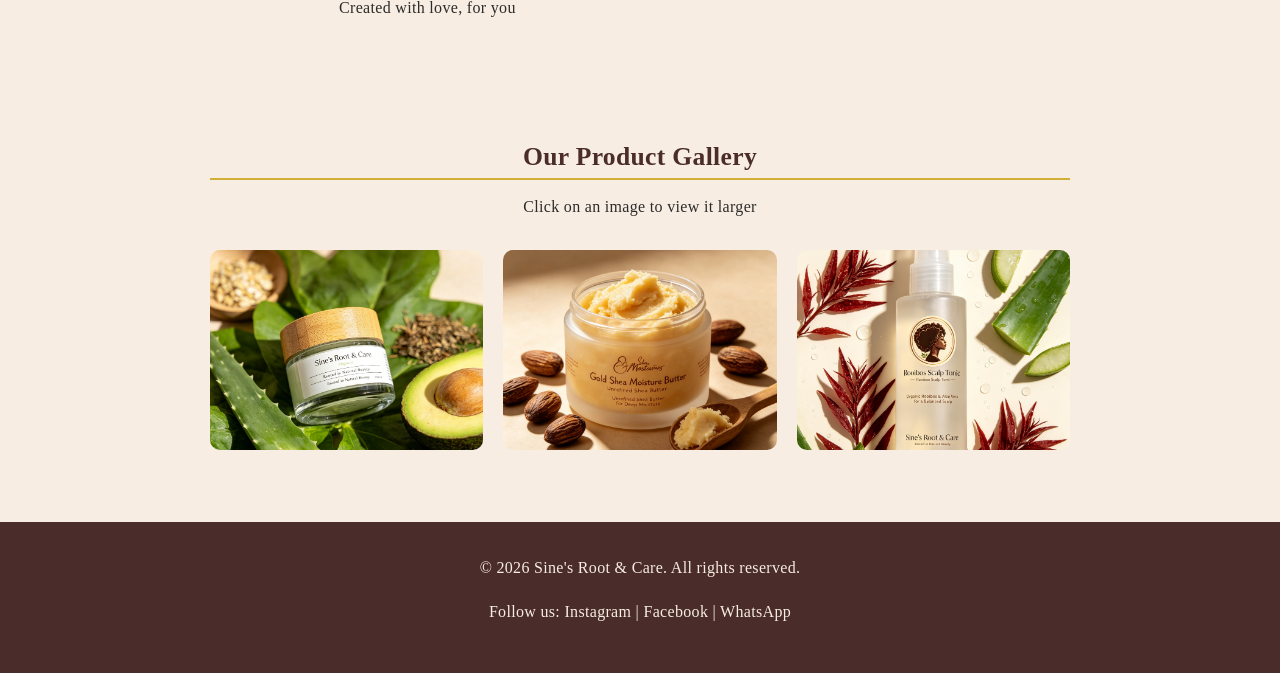
==== commit 0d22d66e: "Fix image alt text for consistency and add gallery functionality to product images" ====
--- a/index.html
+++ b/index.html
@@ -121,7 +121,7 @@
     <img src="../assets/images/Hair Growth oil.png" alt="Growth Oil — strengthens roots and encourages healthy growth" 
          class="gallery-thumb" data-full="assets/images/growth-oil.jpg">
     
-    <img src="../assets/images/Gold Shea Butter.png" alt="Moisture Butter — deep hydration that lasts all day" 
+    <img src="../assets/images/Gold Shea Moisture Butter.png" alt="Moisture Butter — deep hydration that lasts all day" 
          class="gallery-thumb" data-full="assets/images/moisture-butter.jpg">
     
     <img src="../assets/images/Rooibos Scalp Tonic.png" alt="Scalp Treatment — soothes and nourishes from the first use" 
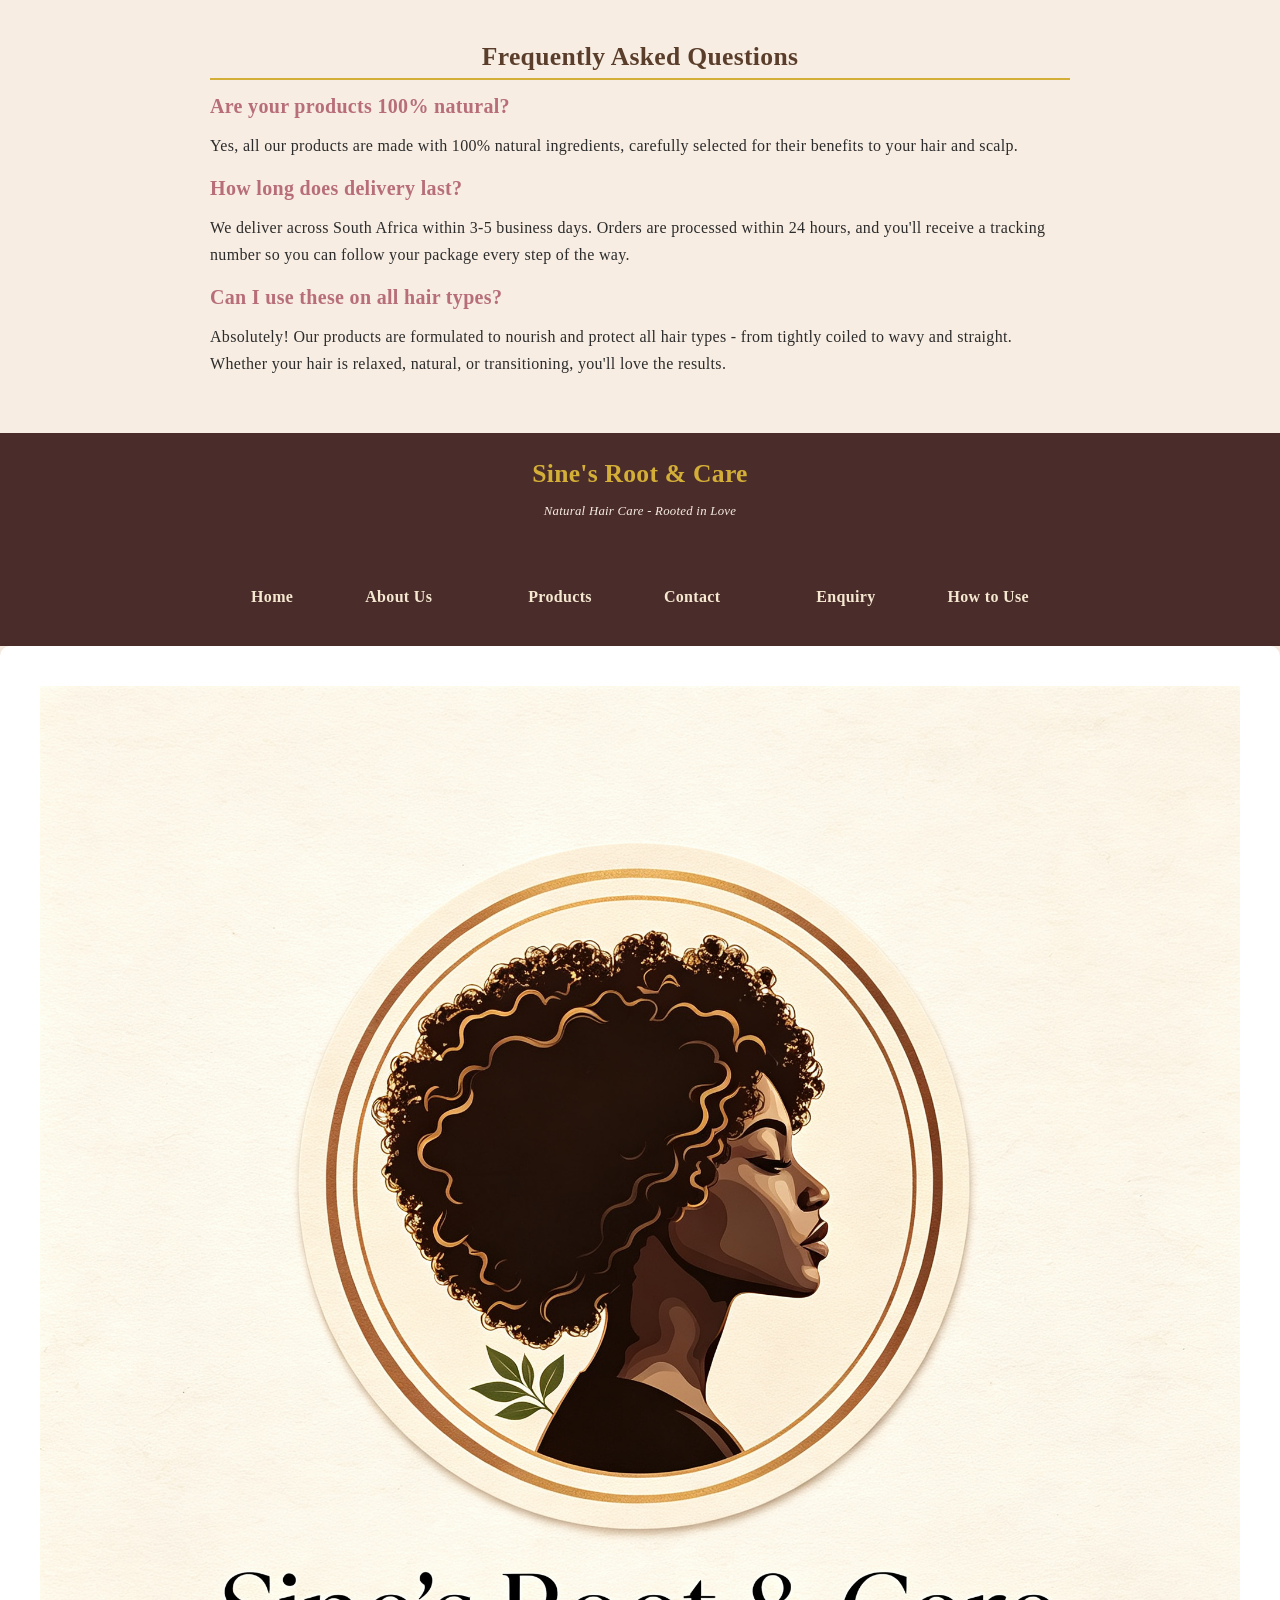
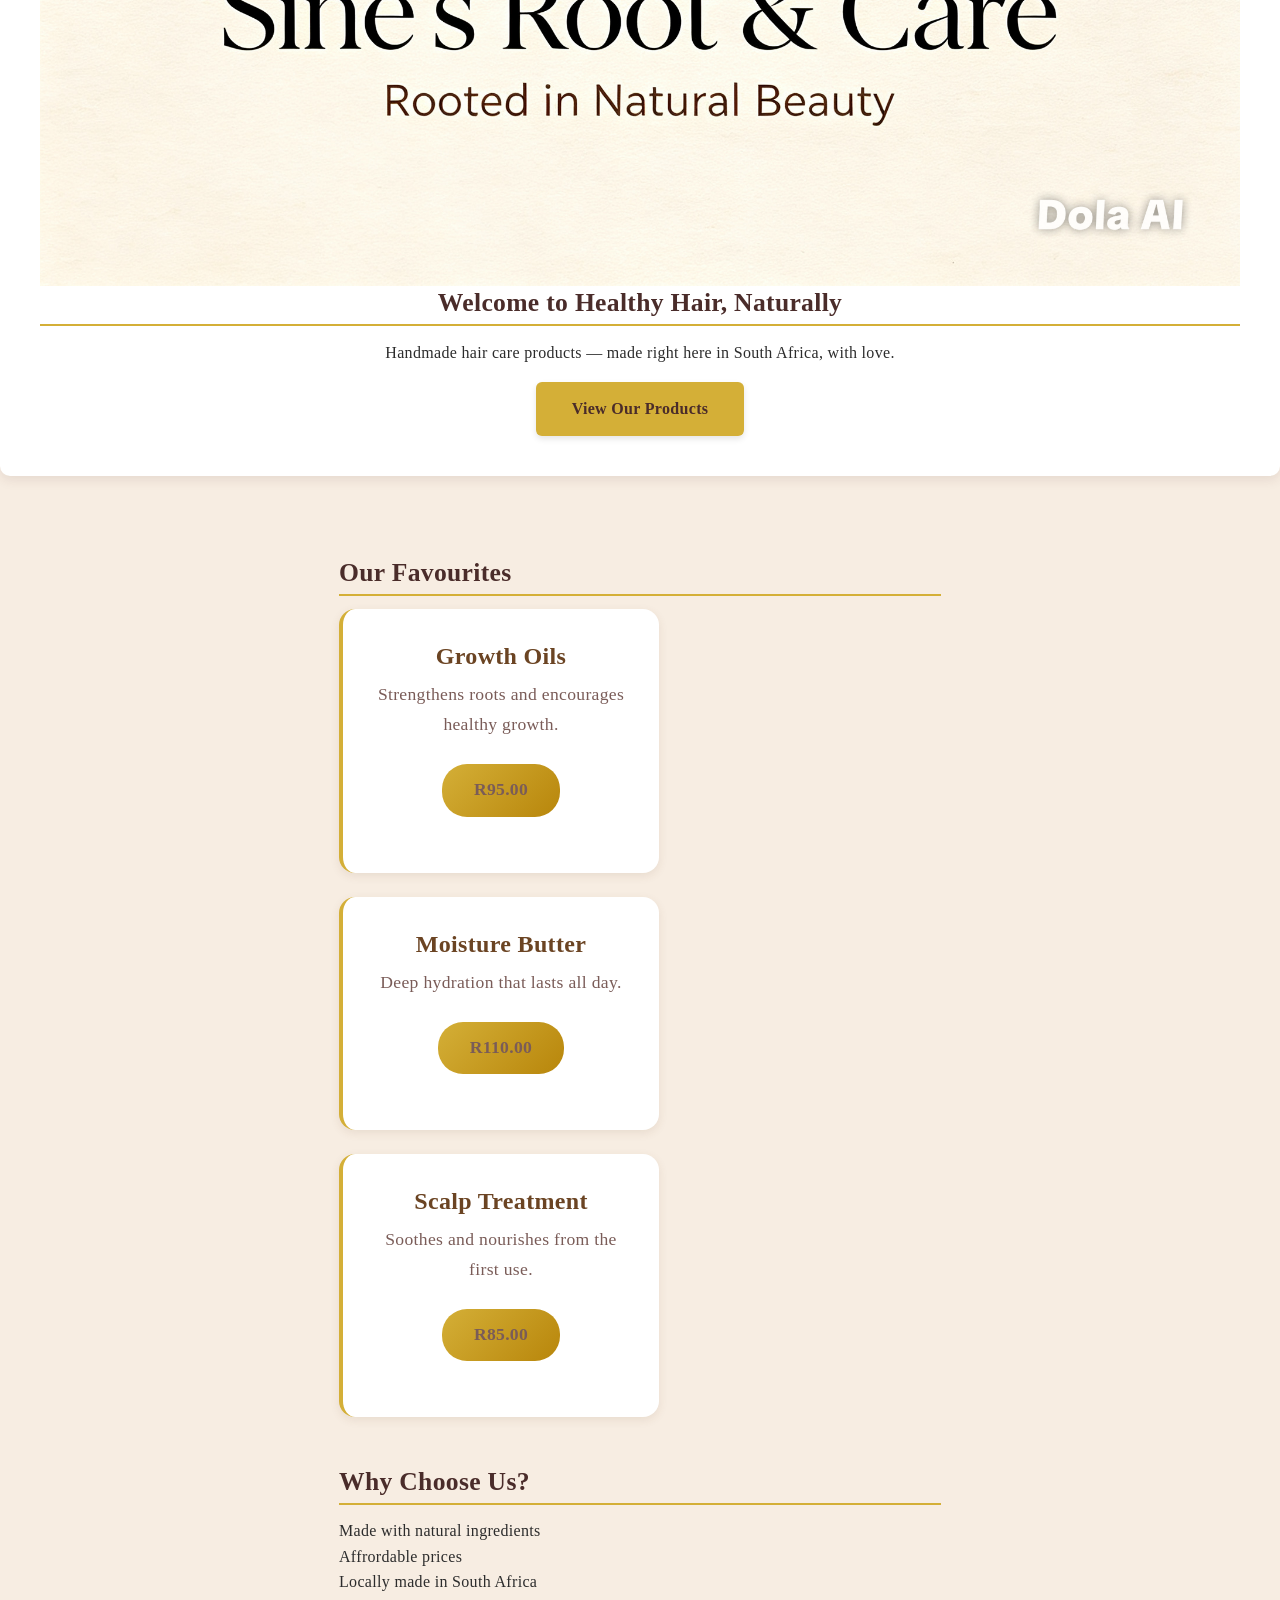
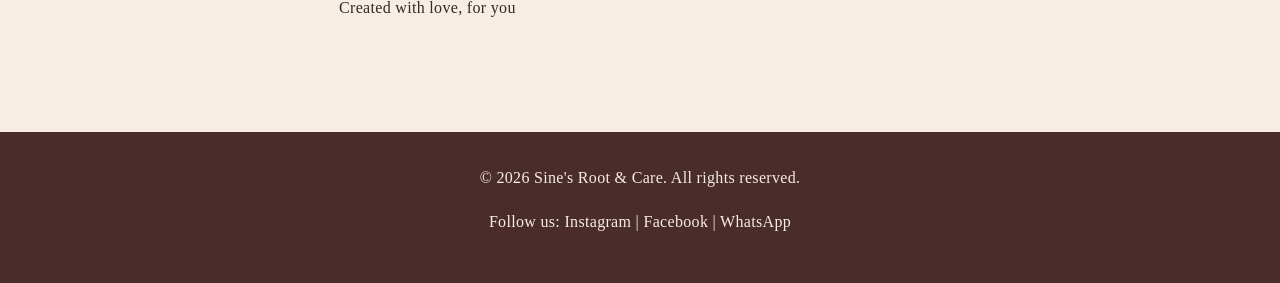
==== commit bc69b380: "Add lightbox functionality to product images on the products page" ====
--- a/index.html
+++ b/index.html
@@ -110,53 +110,6 @@
     </ul>
 </section>
 </main>
-<!-- YOUR PRODUCTS SECTION ABOVE -->
-
-<!-- ✅ LIGHTBOX GALLERY GOES HERE -->
-<section class="gallery-section">
-  <h2>Our Product Gallery</h2>
-  <p>Click on an image to view it larger</p>
-  
-  <div class="gallery-grid">
-    <img src="../assets/images/Hair Growth oil.png" alt="Growth Oil — strengthens roots and encourages healthy growth" 
-         class="gallery-thumb" data-full="assets/images/growth-oil.jpg">
-    
-    <img src="../assets/images/Gold Shea Moisture Butter.png" alt="Moisture Butter — deep hydration that lasts all day" 
-         class="gallery-thumb" data-full="assets/images/moisture-butter.jpg">
-    
-    <img src="../assets/images/Rooibos Scalp Tonic.png" alt="Scalp Treatment — soothes and nourishes from the first use" 
-         class="gallery-thumb" data-full="assets/images/scalp-treatment.jpg">
-  </div>
-</section>
-
-<!-- Lightbox Overlay -->
-<div id="lightbox" class="lightbox" style="display:none;">
-  <span id="close-lightbox" class="close-btn">&times;</span>
-  <img id="lightbox-image" src="" alt="Enlarged product view">
-</div>
-
-<script>
-const thumbs = document.querySelectorAll('.gallery-thumb');
-const lightbox = document.getElementById('lightbox');
-const lightboxImg = document.getElementById('lightbox-image');
-const closeBtn = document.getElementById('close-lightbox');
-
-thumbs.forEach(thumb => {
-  thumb.addEventListener('click', () => {
-    lightboxImg.src = thumb.dataset.full;
-    lightbox.style.display = 'flex';
-  });
-});
-
-closeBtn.addEventListener('click', () => {
-  lightbox.style.display = 'none';
-});
-
-lightbox.addEventListener('click', (e) => {
-  if (e.target === lightbox) lightbox.style.display = 'none';
-});
-</script>
-
 
 <!--footer-->
 <footer>
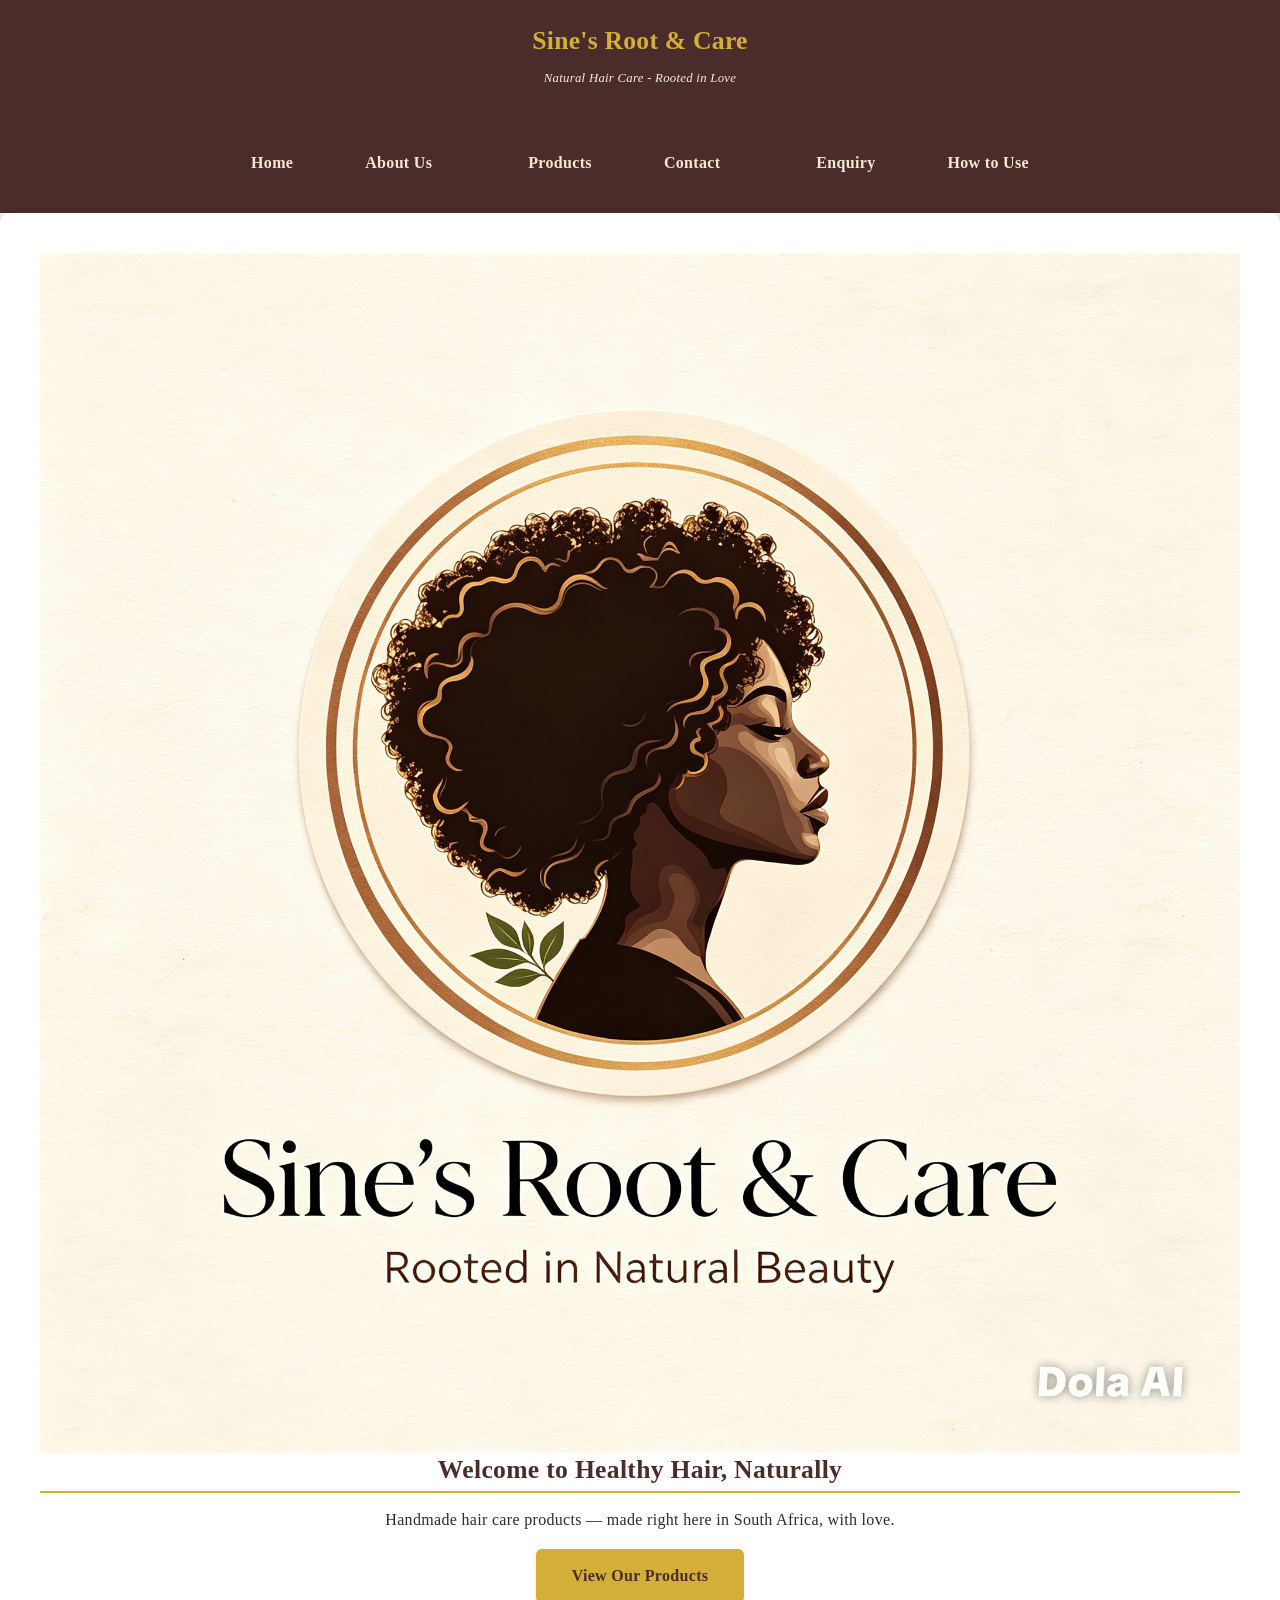
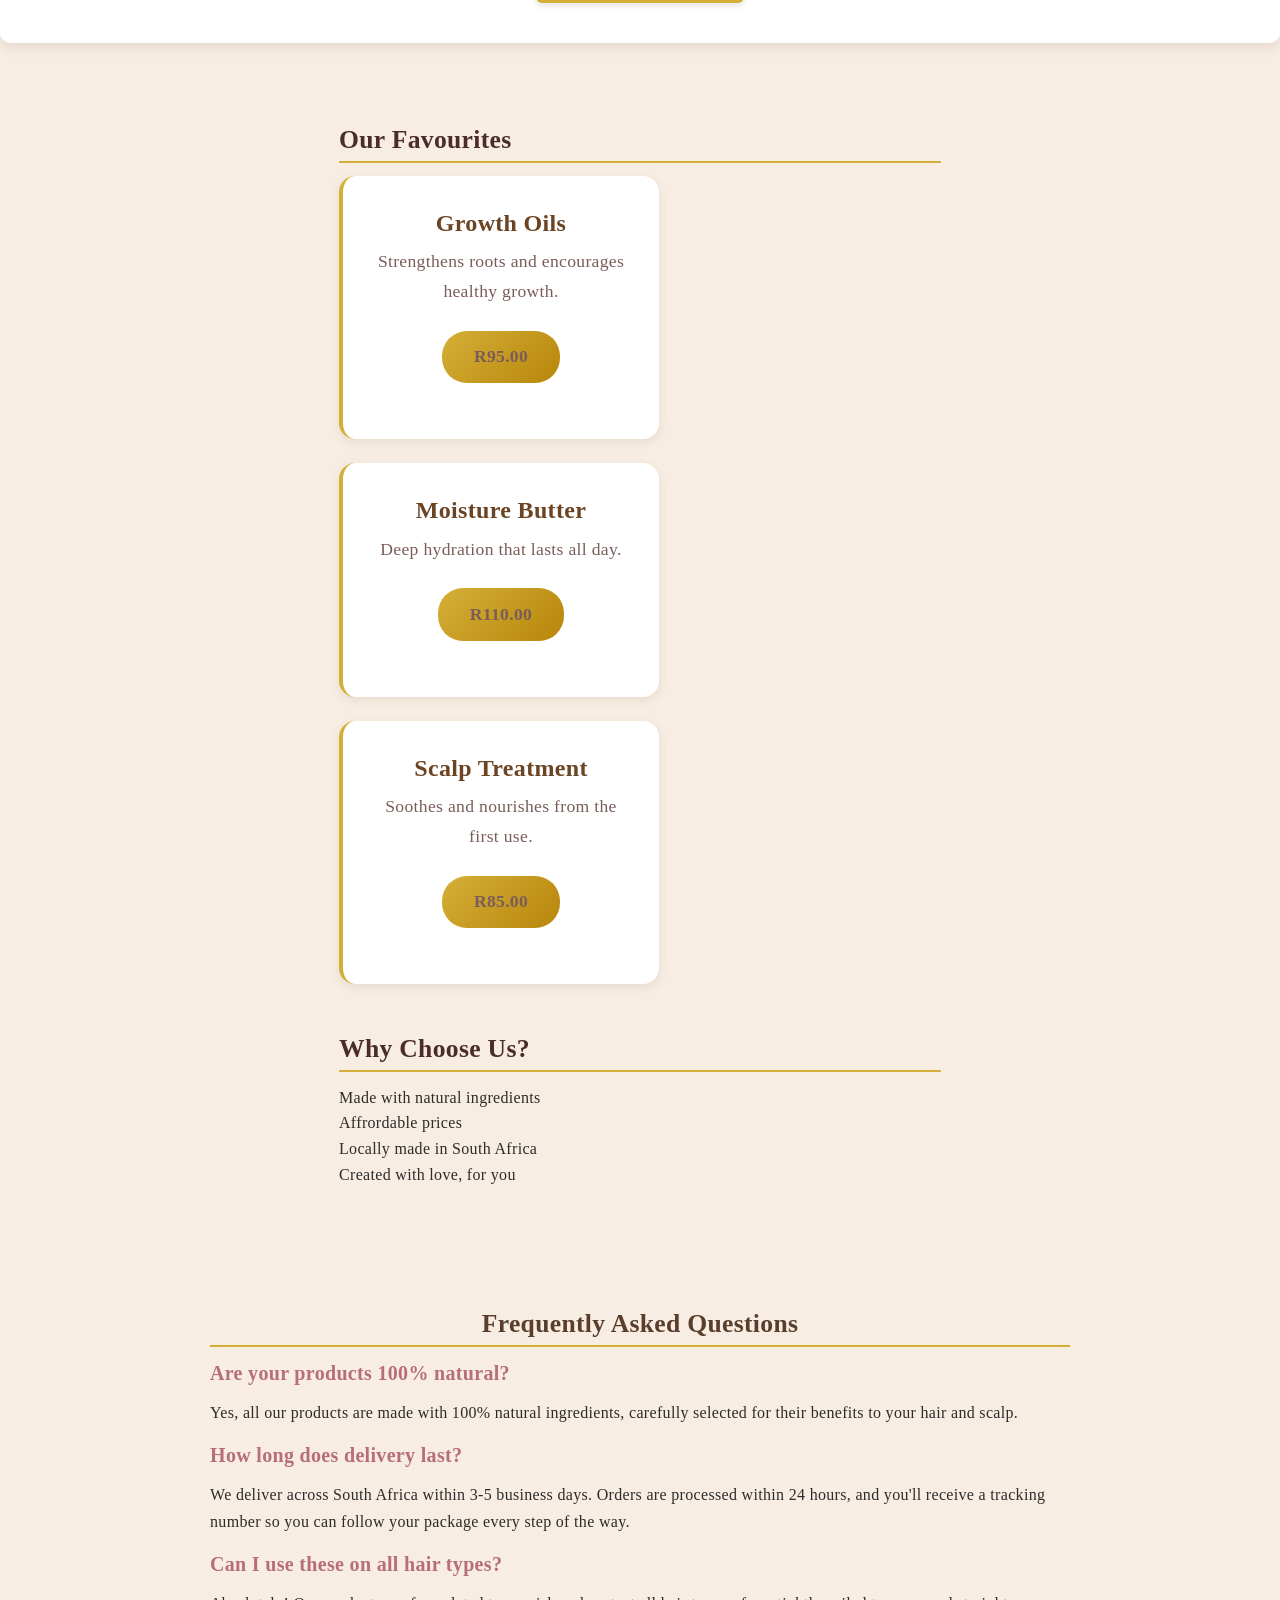
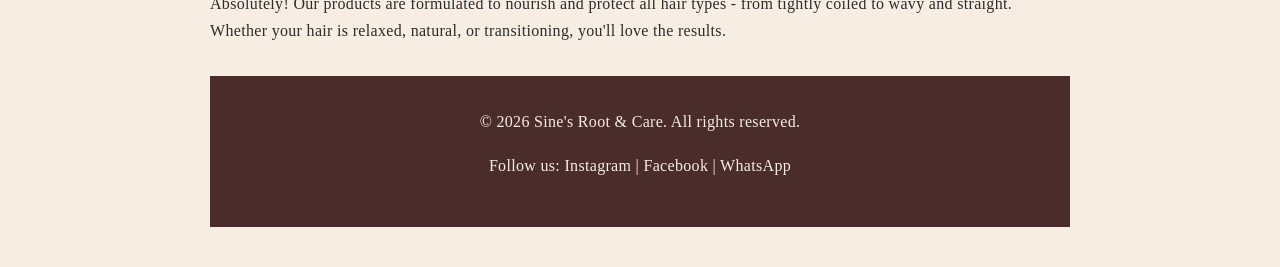
==== commit eb15a19d: "Reorganize FAQ section by removing duplicate content and ensuring proper structure" ====
--- a/index.html
+++ b/index.html
@@ -8,28 +8,7 @@
     <!--Create a CSS file-->
     <link rel="stylesheet" href="styles.css">
 </head>
-<section style="padding: 40px 20px; max-width: 900px; margin: 0 auto;">
-    <h2 style="text-align: center; color: #5a3e2b;">Frequently Asked Questions</h2>
-    <div class="accordian">
-        <div class="accordian-item">
-            <h3 class="accordian-header">Are your products 100% natural?</h3>
-            <div class="accordian-content">
-                <p>Yes, all our products are made with 100% natural ingredients, carefully selected for their benefits to your hair and scalp.</p>
-            </div>
-        </div>
-        <div class="accordian-item">
-            <h3 class="accordian-header">How long does delivery last?</h3>
-            <div class="accordian-content">
-                <p>We deliver across South Africa within 3-5 business days. Orders are processed within 24 hours, and you'll receive a tracking number so you can follow your package every step of the way.</p>
-            </div>
-        </div>
-        <div class="accordian-item">
-            <h3 class="accordian-header">Can I use these on all hair types?</h3>
-            <div class="accordian-content">
-                <p>Absolutely! Our products are formulated to nourish and protect all hair types - from tightly coiled to wavy and straight. Whether your hair is relaxed, natural, or transitioning, you'll love the results. </p>
-            </div>
-        </div>
-    </div>
+
     <script>
         document.querySelectorAll('.accordion-header') .forEach(header => {
             header.addEventListener('click', () => {
@@ -110,6 +89,28 @@
     </ul>
 </section>
 </main>
+<section style="padding: 40px 20px; max-width: 900px; margin: 0 auto;">
+    <h2 style="text-align: center; color: #5a3e2b;">Frequently Asked Questions</h2>
+    <div class="accordian">
+        <div class="accordian-item">
+            <h3 class="accordian-header">Are your products 100% natural?</h3>
+            <div class="accordian-content">
+                <p>Yes, all our products are made with 100% natural ingredients, carefully selected for their benefits to your hair and scalp.</p>
+            </div>
+        </div>
+        <div class="accordian-item">
+            <h3 class="accordian-header">How long does delivery last?</h3>
+            <div class="accordian-content">
+                <p>We deliver across South Africa within 3-5 business days. Orders are processed within 24 hours, and you'll receive a tracking number so you can follow your package every step of the way.</p>
+            </div>
+        </div>
+        <div class="accordian-item">
+            <h3 class="accordian-header">Can I use these on all hair types?</h3>
+            <div class="accordian-content">
+                <p>Absolutely! Our products are formulated to nourish and protect all hair types - from tightly coiled to wavy and straight. Whether your hair is relaxed, natural, or transitioning, you'll love the results. </p>
+            </div>
+        </div>
+    </div>
 
 <!--footer-->
 <footer>
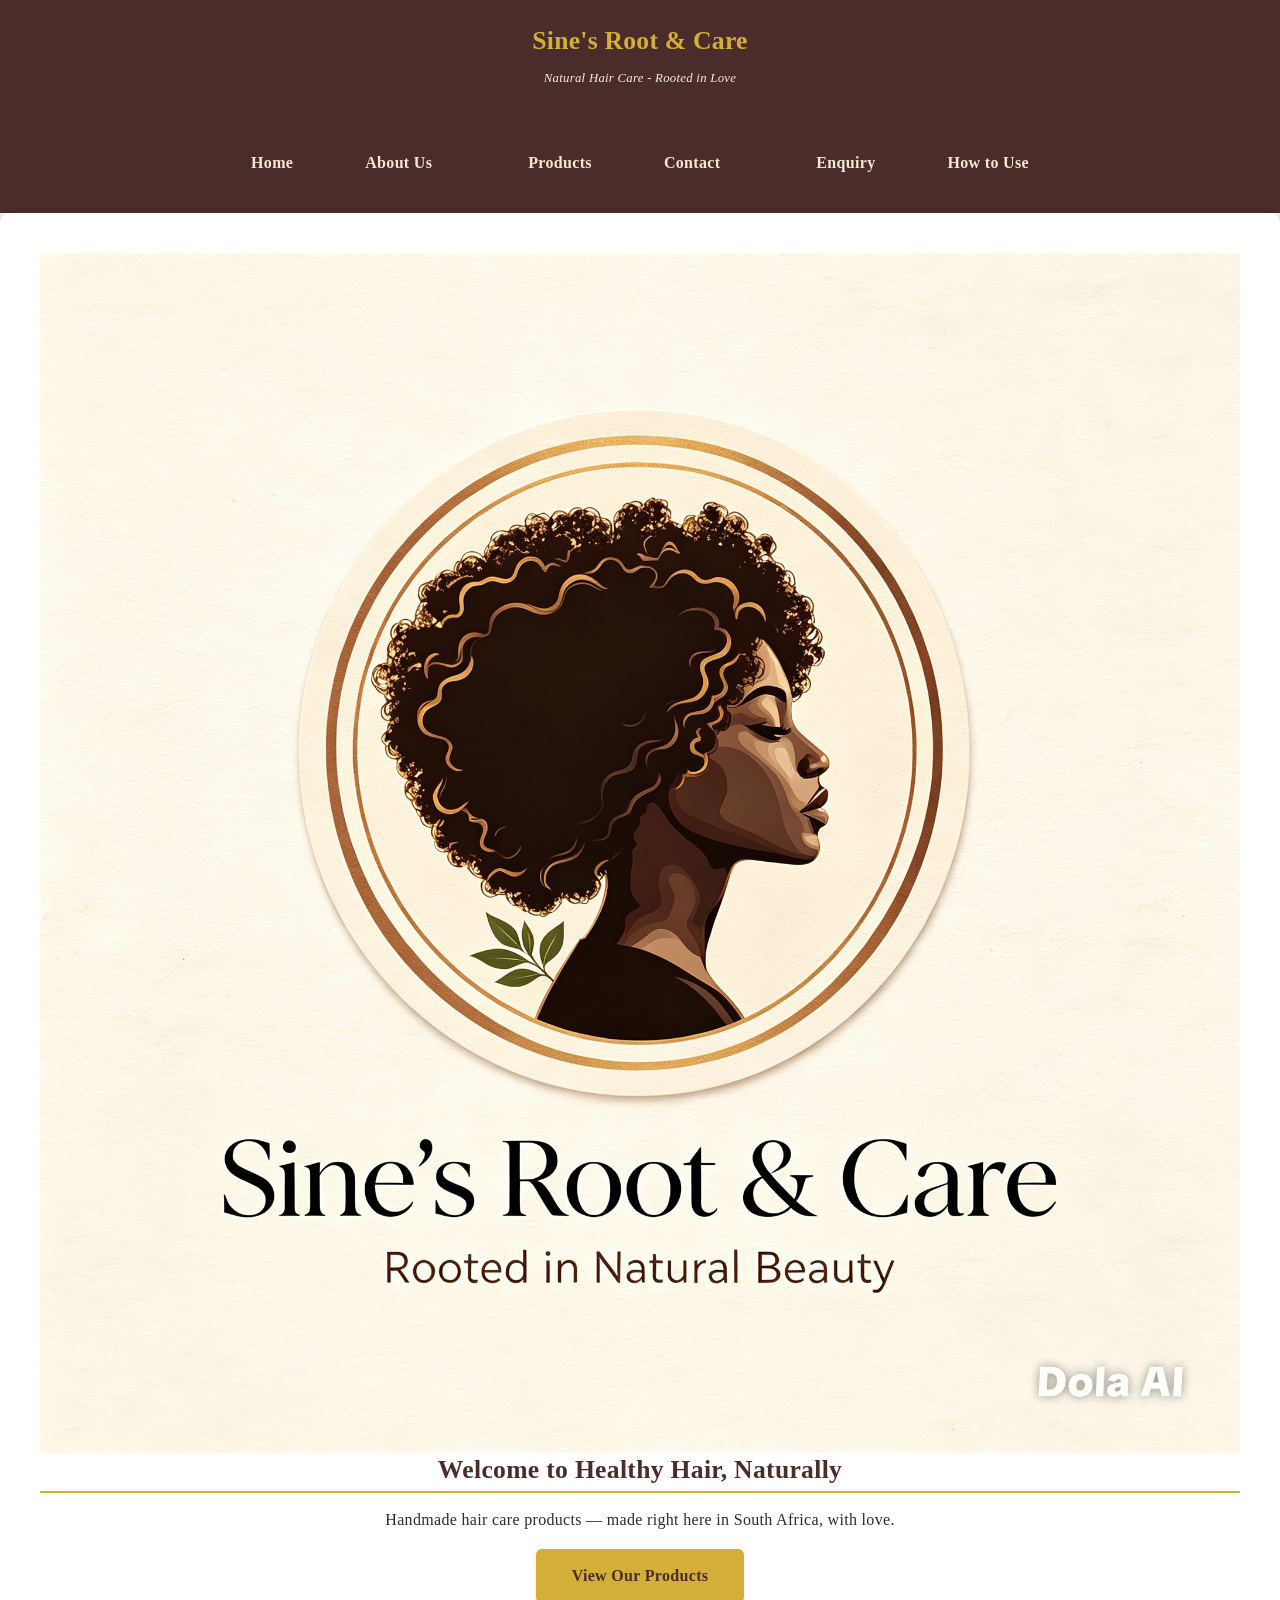
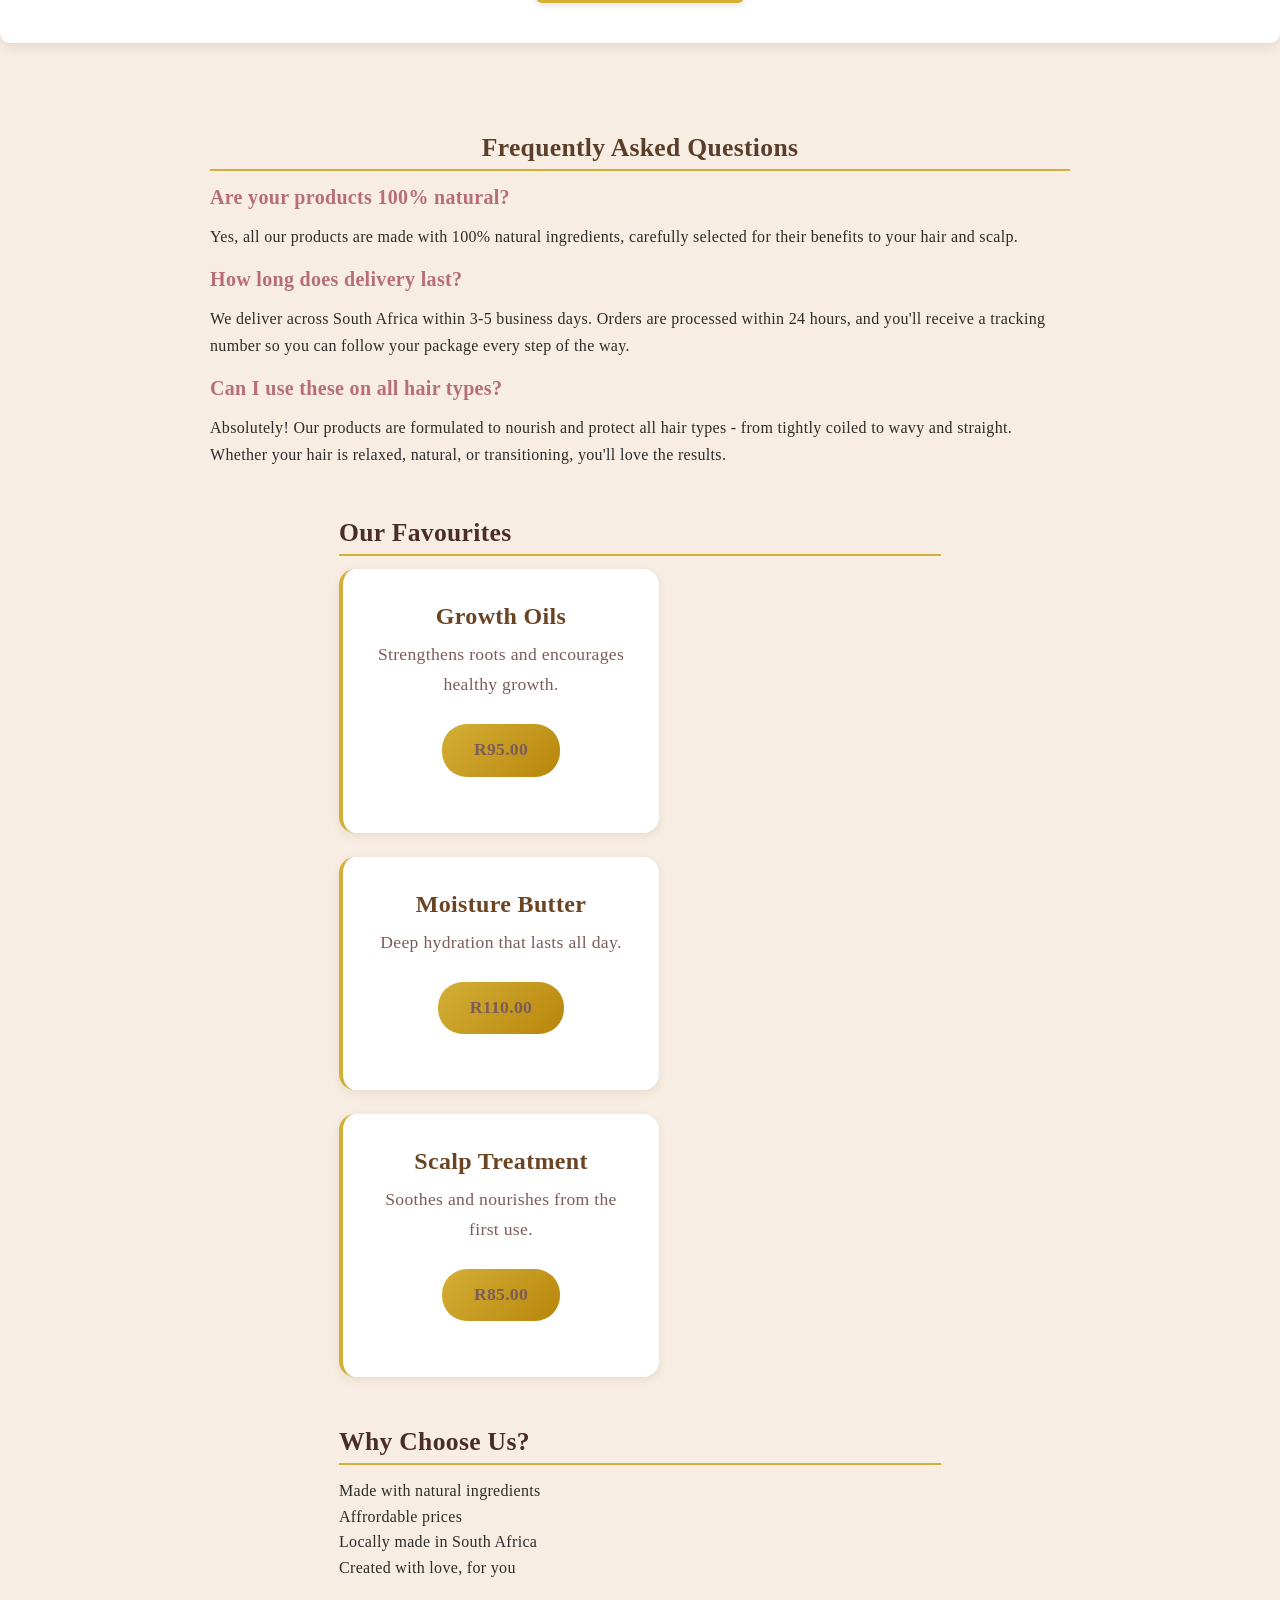
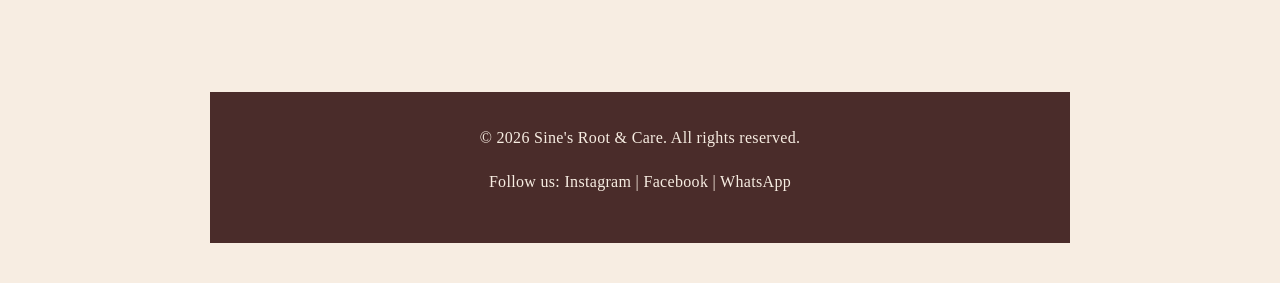
==== commit 67c185d5: "Add FAQ section with accordion for common questions" ====
--- a/index.html
+++ b/index.html
@@ -17,6 +17,7 @@
         });
         </script>
 </section>
+
 <body>
     <!--Header Navigation-->
 <header><!--this is where the logo will go-->
@@ -49,7 +50,31 @@
     <p>Handmade hair care products — made right here in South Africa, with love.</p>
     <a href="pages/products.html" class="btn">View Our Products</a>
 </section>
-<main>
+
+<section style="padding: 40px 20px; max-width: 900px; margin: 0 auto;">
+    <h2 style="text-align: center; color: #5a3e2b;">Frequently Asked Questions</h2>
+    <div class="accordian">
+        <div class="accordian-item">
+            <h3 class="accordian-header">Are your products 100% natural?</h3>
+            <div class="accordian-content">
+                <p>Yes, all our products are made with 100% natural ingredients, carefully selected for their benefits to your hair and scalp.</p>
+            </div>
+        </div>
+        <div class="accordian-item">
+            <h3 class="accordian-header">How long does delivery last?</h3>
+            <div class="accordian-content">
+                <p>We deliver across South Africa within 3-5 business days. Orders are processed within 24 hours, and you'll receive a tracking number so you can follow your package every step of the way.</p>
+            </div>
+        </div>
+        <div class="accordian-item">
+            <h3 class="accordian-header">Can I use these on all hair types?</h3>
+            <div class="accordian-content">
+                <p>Absolutely! Our products are formulated to nourish and protect all hair types - from tightly coiled to wavy and straight. Whether your hair is relaxed, natural, or transitioning, you'll love the results. </p>
+            </div>
+        </div>
+    </div>
+
+    <main>
 <!--The first section-->
     
 <!--Featured products section-->
@@ -89,28 +114,6 @@
     </ul>
 </section>
 </main>
-<section style="padding: 40px 20px; max-width: 900px; margin: 0 auto;">
-    <h2 style="text-align: center; color: #5a3e2b;">Frequently Asked Questions</h2>
-    <div class="accordian">
-        <div class="accordian-item">
-            <h3 class="accordian-header">Are your products 100% natural?</h3>
-            <div class="accordian-content">
-                <p>Yes, all our products are made with 100% natural ingredients, carefully selected for their benefits to your hair and scalp.</p>
-            </div>
-        </div>
-        <div class="accordian-item">
-            <h3 class="accordian-header">How long does delivery last?</h3>
-            <div class="accordian-content">
-                <p>We deliver across South Africa within 3-5 business days. Orders are processed within 24 hours, and you'll receive a tracking number so you can follow your package every step of the way.</p>
-            </div>
-        </div>
-        <div class="accordian-item">
-            <h3 class="accordian-header">Can I use these on all hair types?</h3>
-            <div class="accordian-content">
-                <p>Absolutely! Our products are formulated to nourish and protect all hair types - from tightly coiled to wavy and straight. Whether your hair is relaxed, natural, or transitioning, you'll love the results. </p>
-            </div>
-        </div>
-    </div>
 
 <!--footer-->
 <footer>
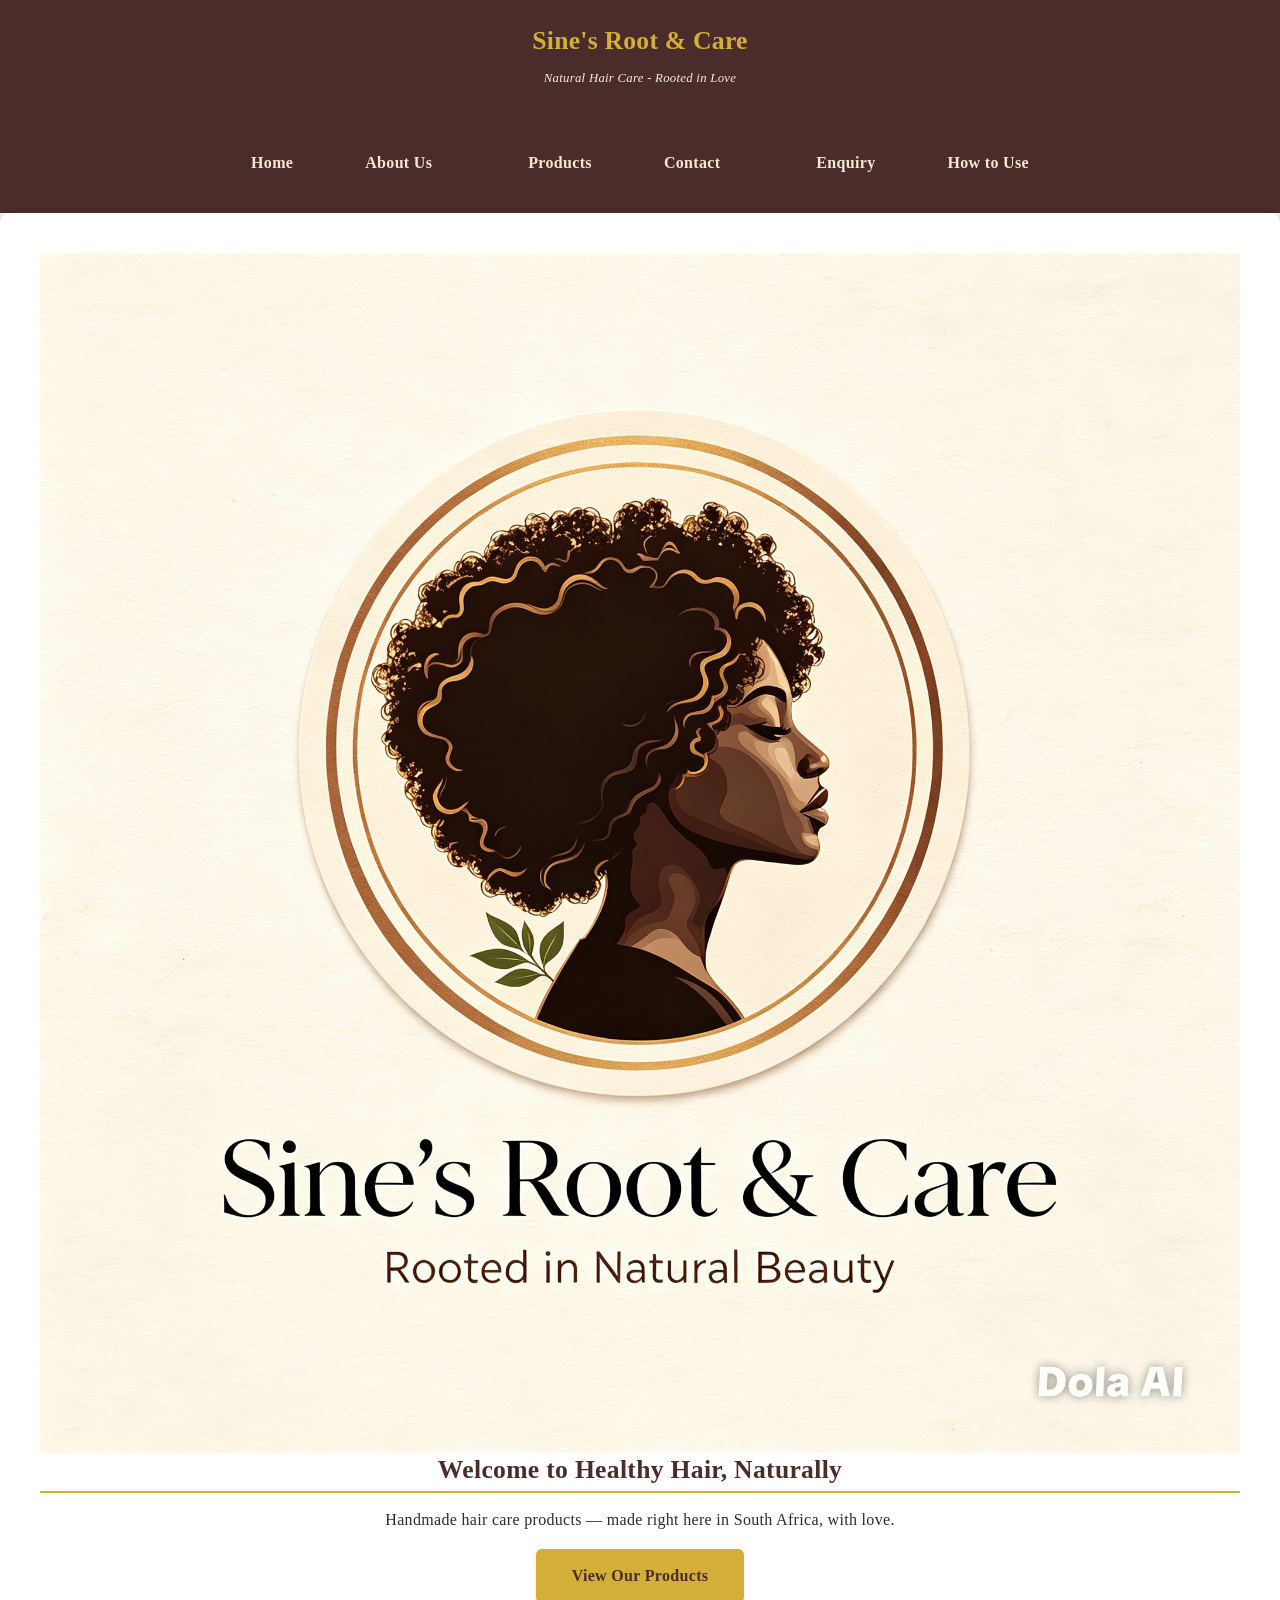
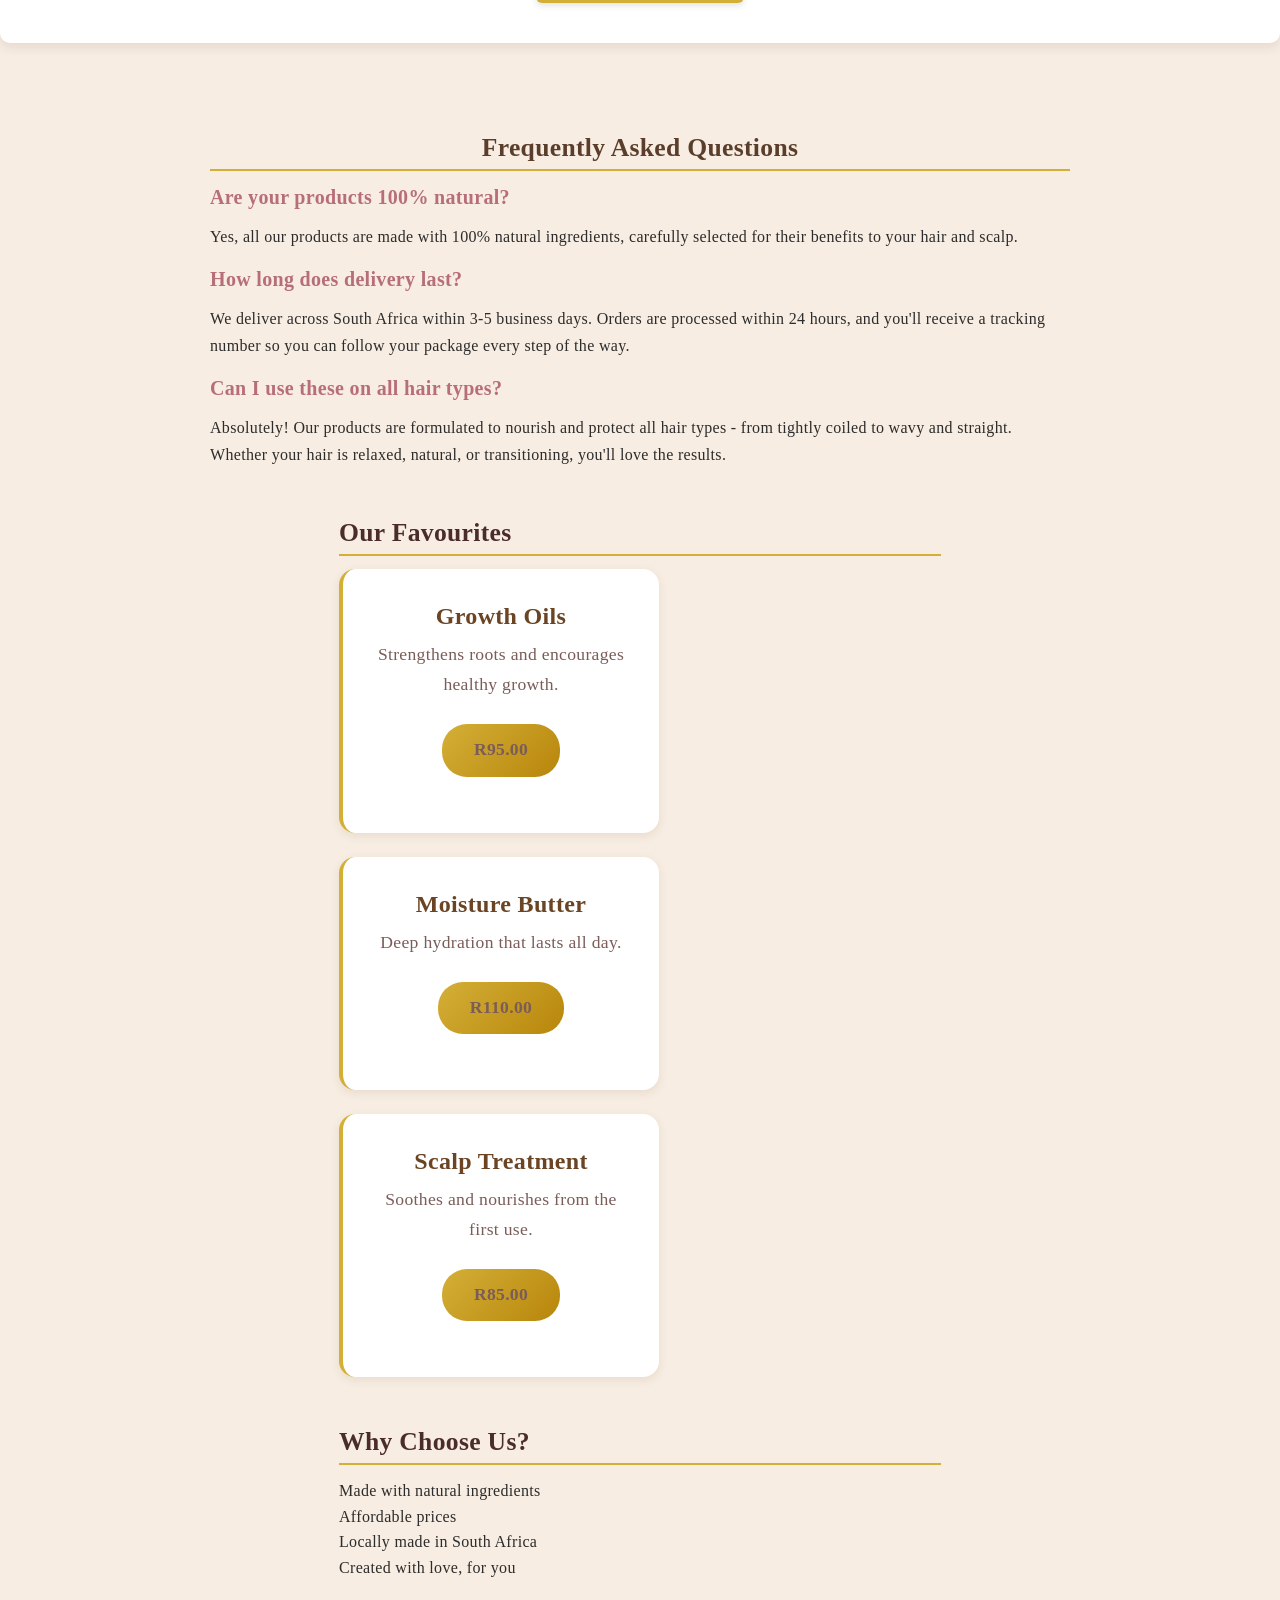
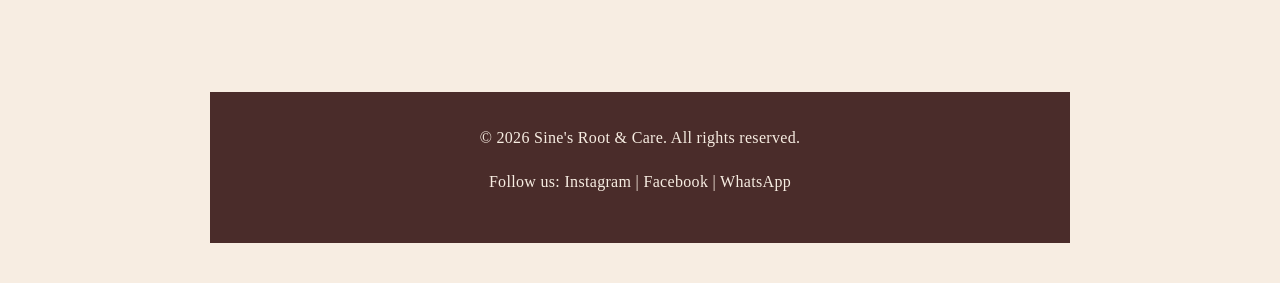
==== commit d21f6ec5: "Fix typo in "Why Choose Us?" section: corrected "Affrordable" to "Affordable"" ====
--- a/index.html
+++ b/index.html
@@ -108,7 +108,7 @@
     <h2>Why Choose Us?</h2>
     <ul>
         <li>Made with natural ingredients</li>
-    <li>Affrordable prices</li>
+    <li>Affordable prices</li>
     <li>Locally made in South Africa</li>
     <li>Created with love, for you</li>
     </ul>
